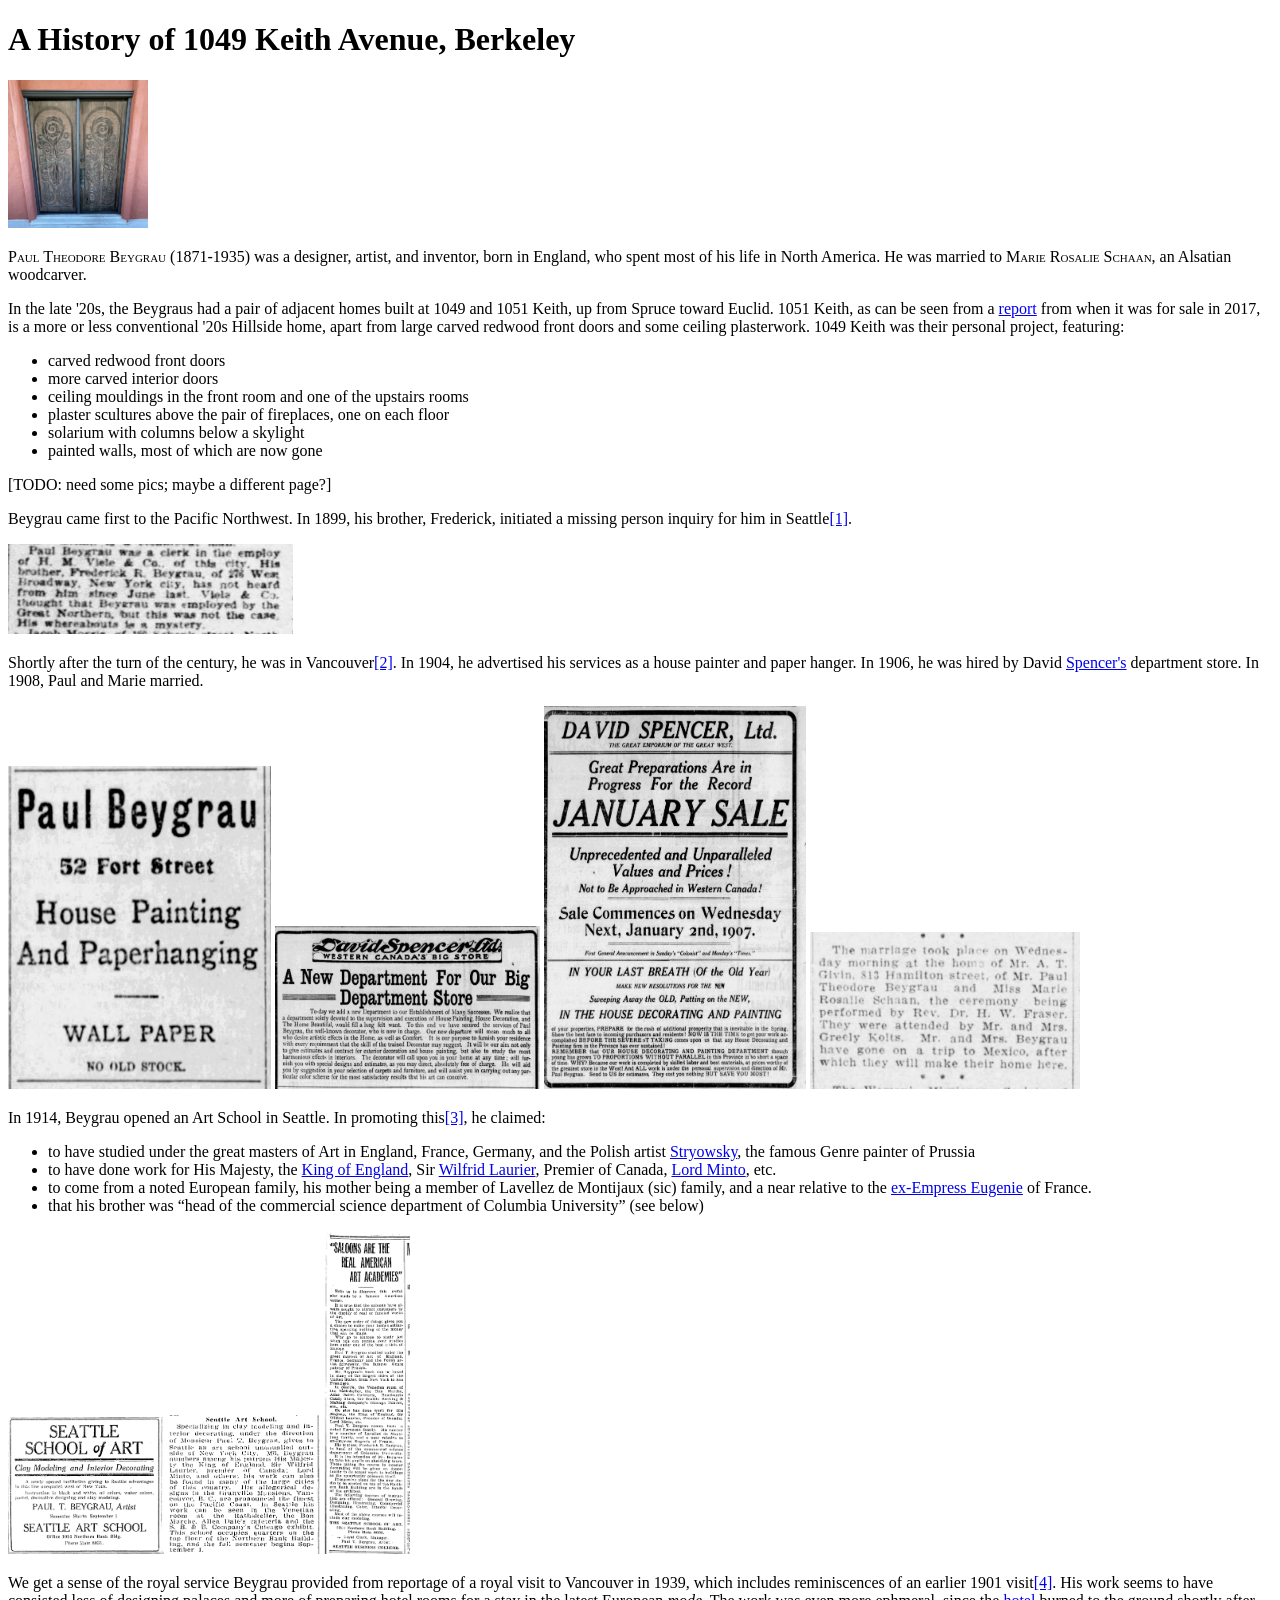
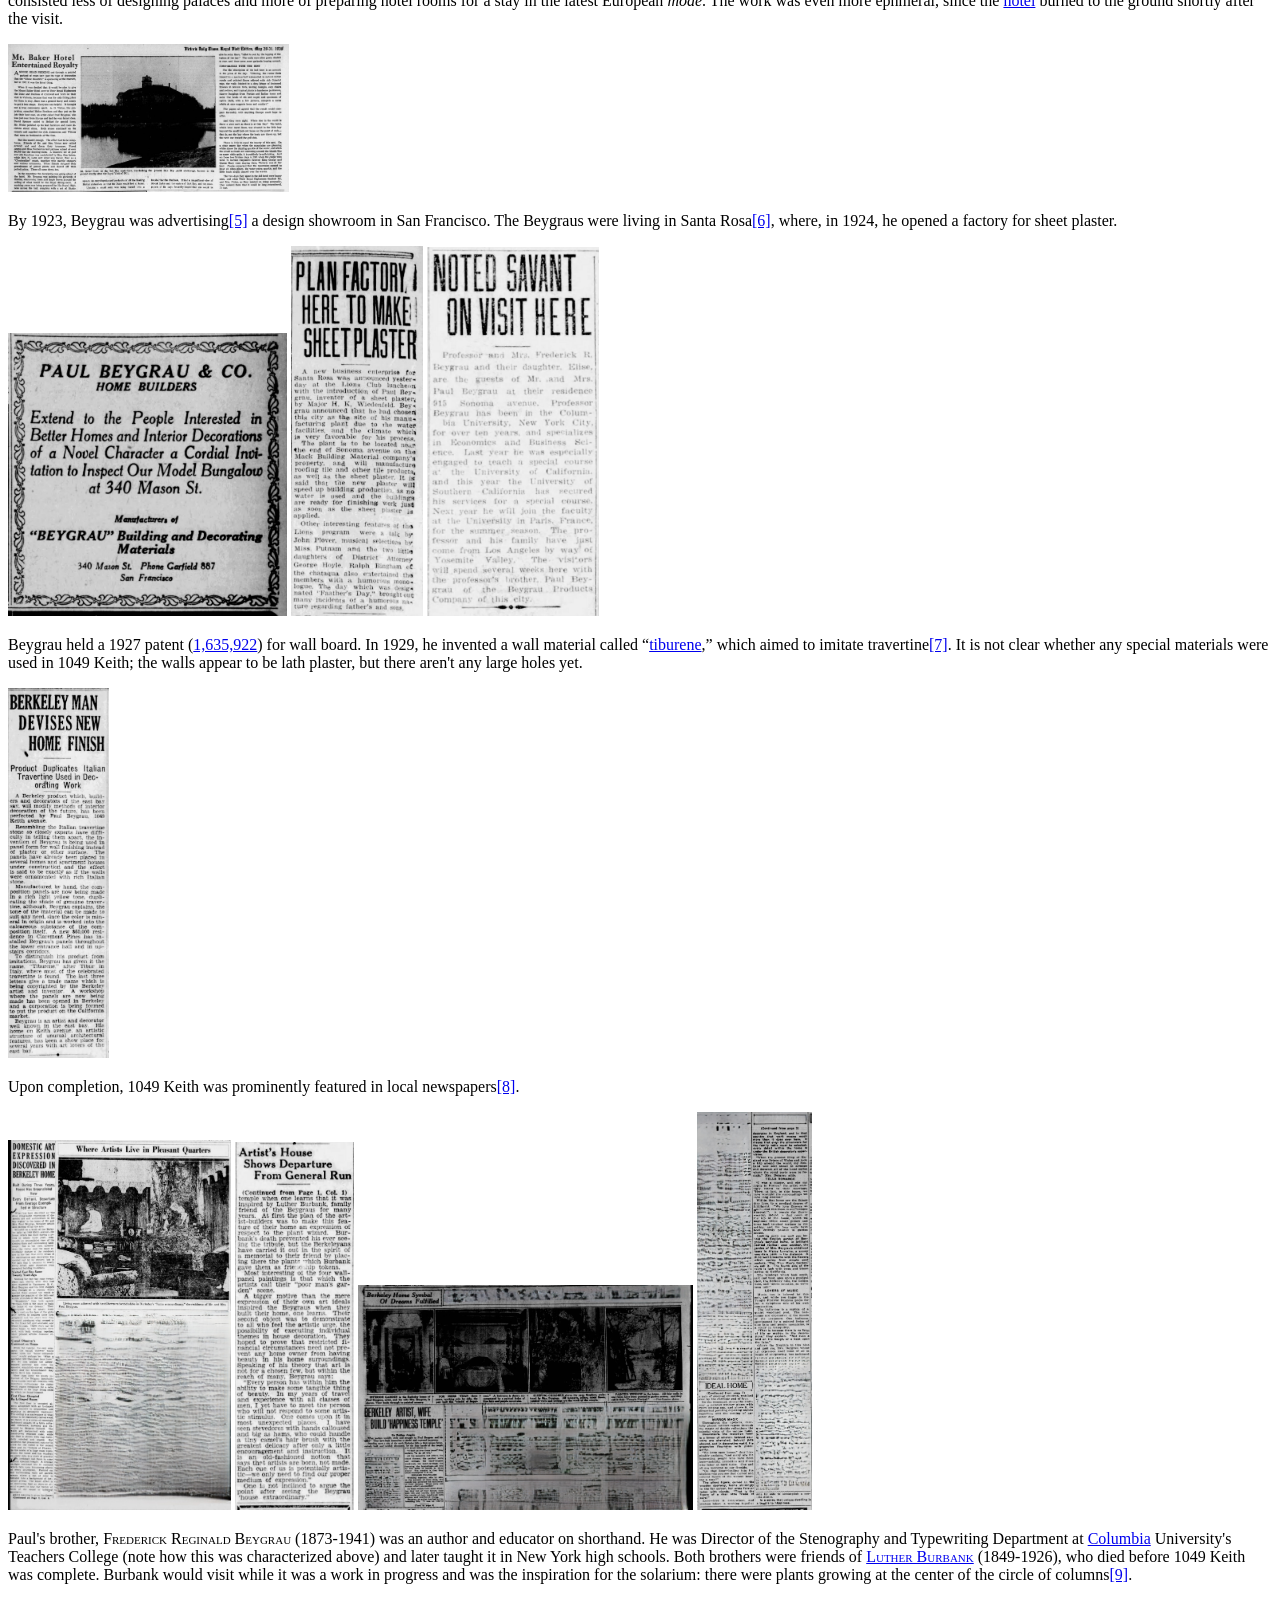
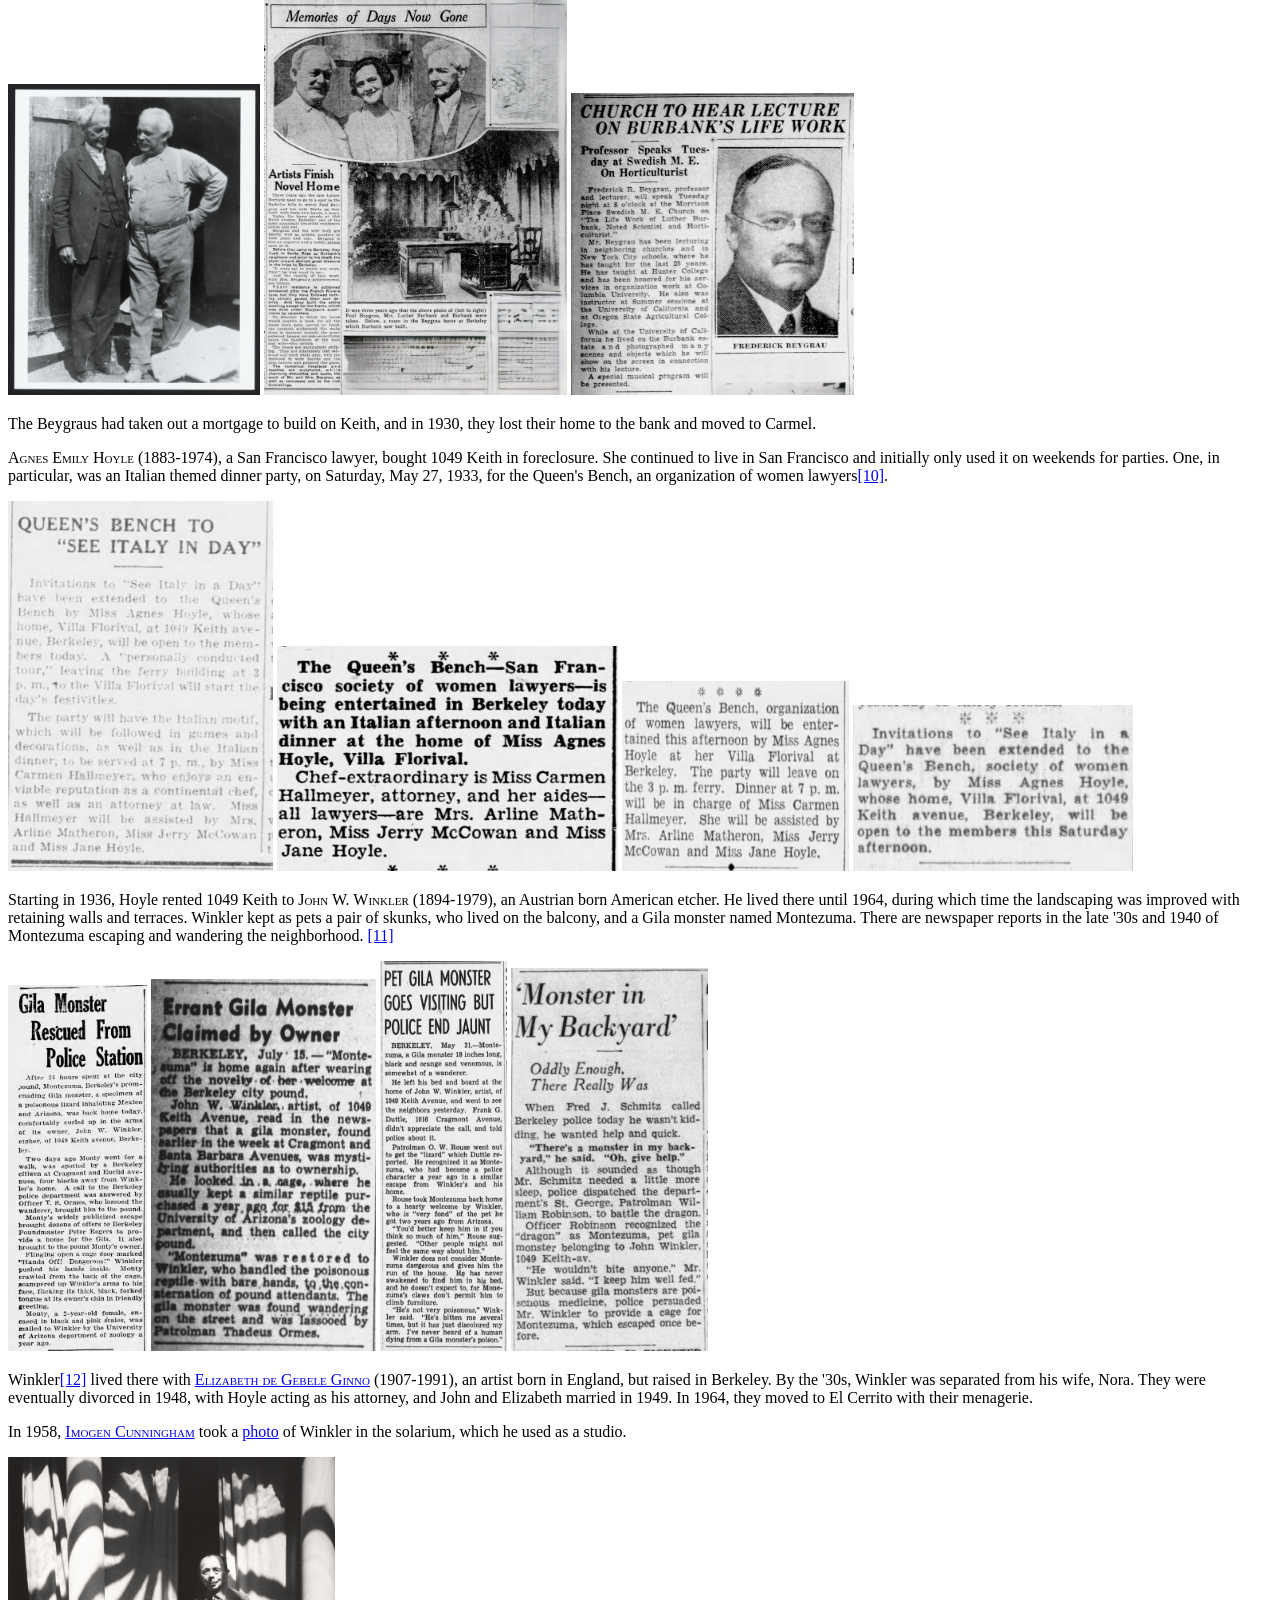
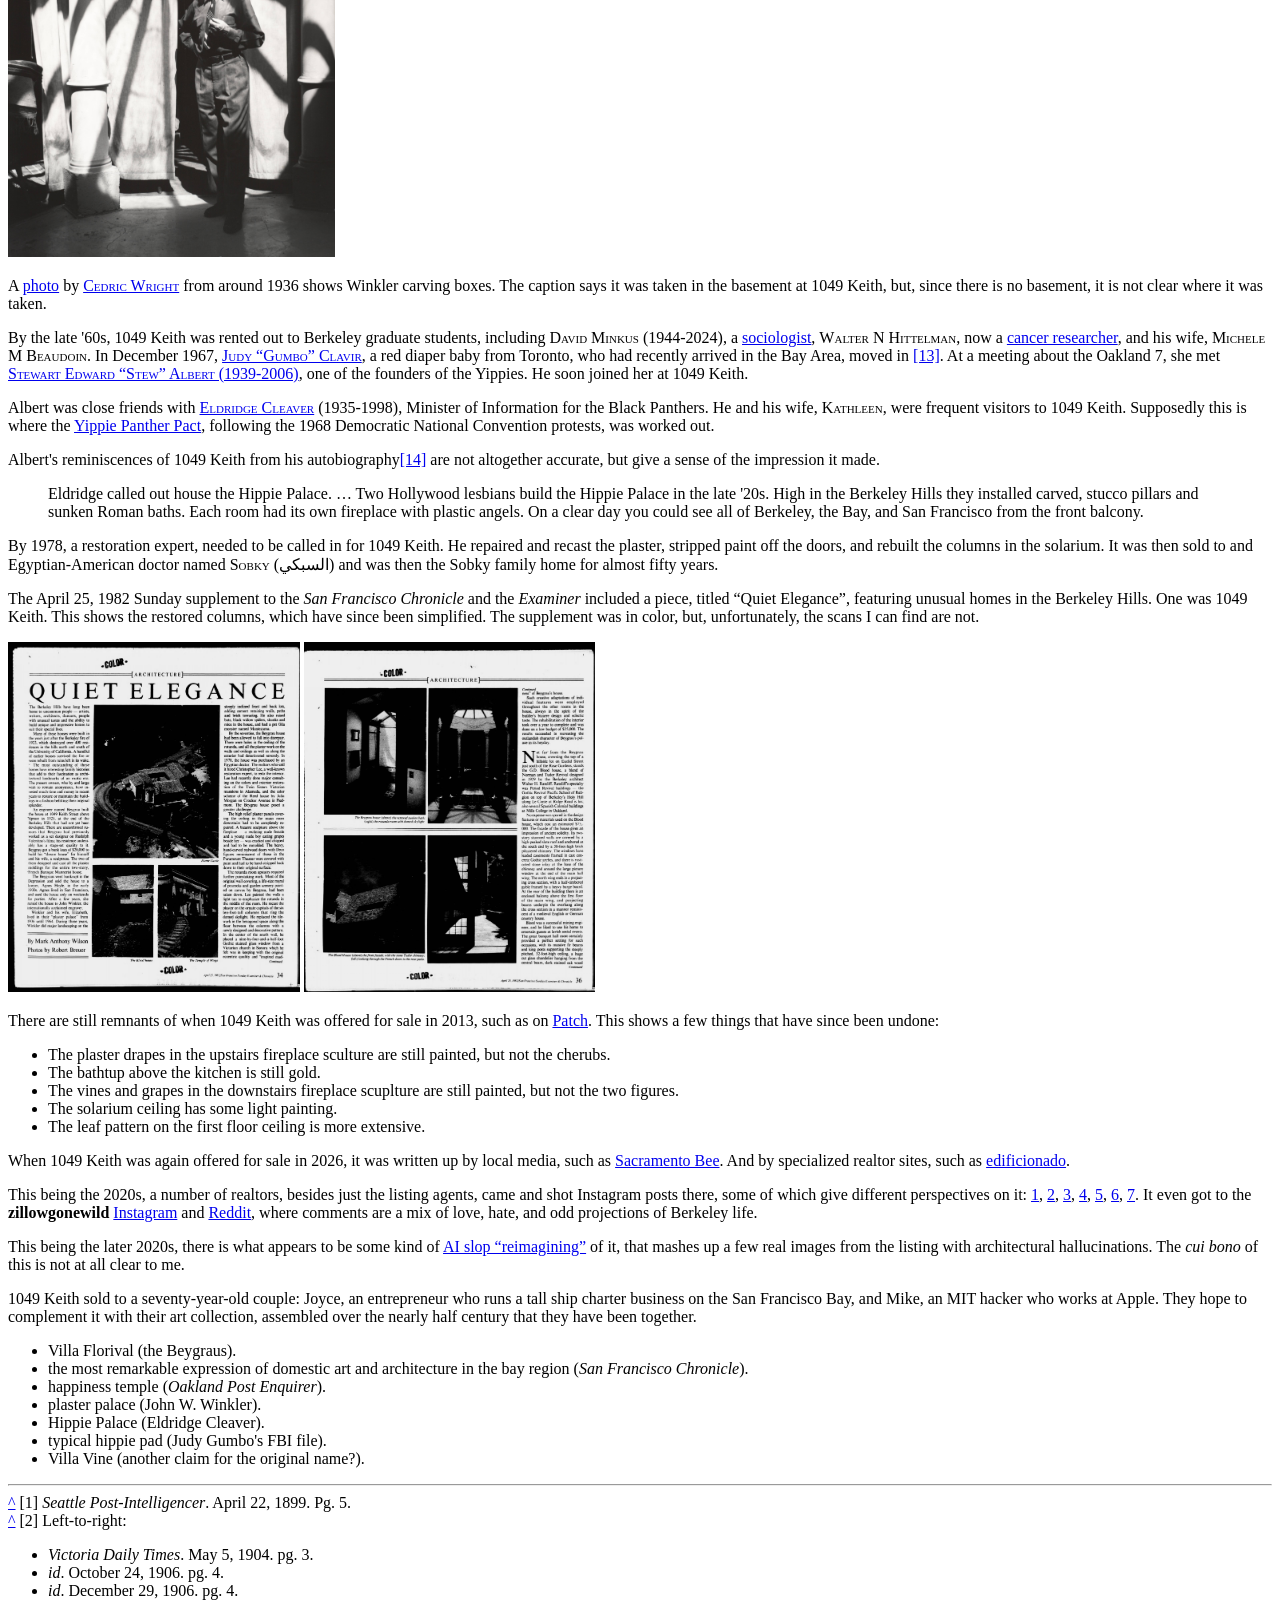
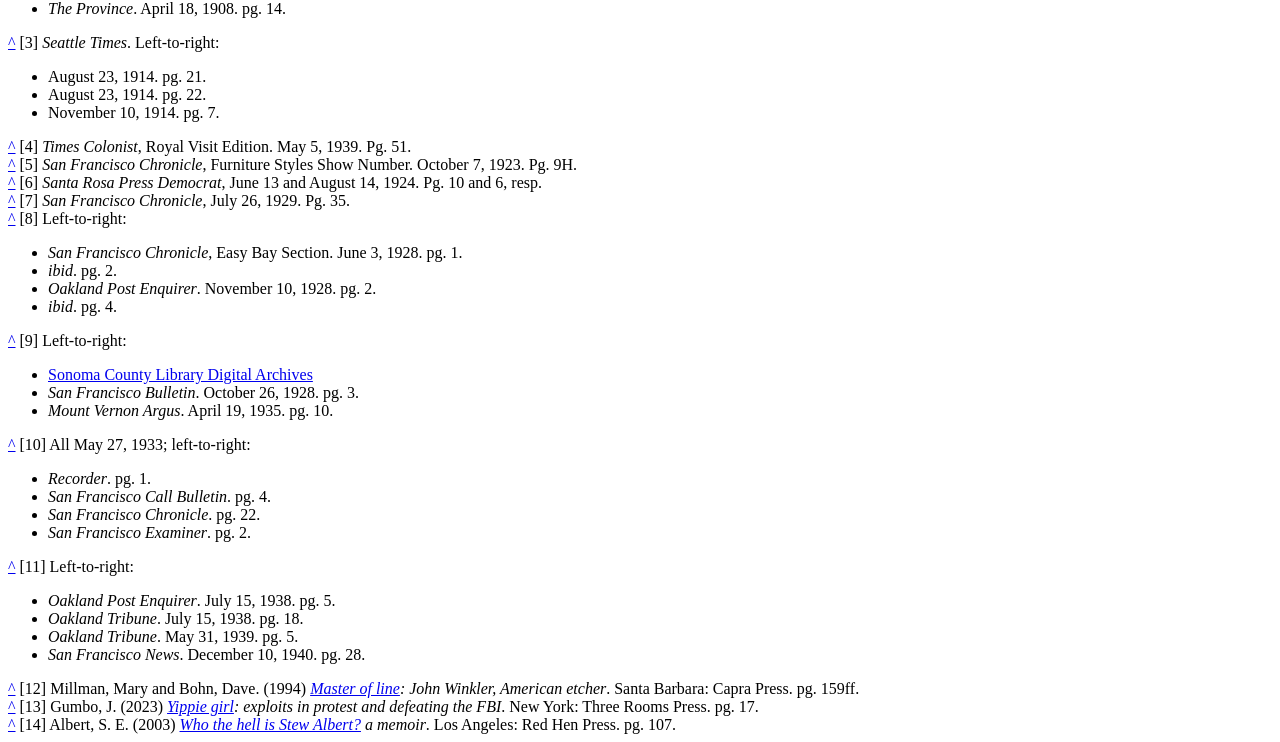
==== index.html @ e405cdcc "Really no need for separate stylesheet." ====
<?xml version="1.0" encoding="iso-8859-1"?>
<!DOCTYPE html PUBLIC "-//W3C//DTD XHTML 1.0 Strict//EN" "http://www.w3.org/TR/xhtml1/DTD/xhtml1-strict.dtd">
<html xmlns="http://www.w3.org/1999/xhtml">
<head>
  <meta http-equiv="content-type" content="text/html; charset=iso-8859-1" />
  <meta http-equiv="content-language" content="en-us" />
  <title>1049 Keith</title>
  <meta name="description" content="2023 fourth quarter posts" />
  <link rel="stylesheet" href="1049-keith.css" type="text/css" />
  <style>
.person {
    font-variant: small-caps
}
  </style>

  <script>
function numberFootnotes() {
  var n = 1;
  for (let fn of document.getElementsByClassName('fn')) {
    var fnn = fn.querySelector('.fnn');
    var nn = '[' + n + ']';
    fnn.innerText = nn;
    let fnb = document.getElementById(fn.id.replace('fn-', 'fnb-'));
    fnb.innerText = nn;
    n += 1;
  }
}

function openModal(src) {
  document.getElementById('modal-image').src = src;
  document.getElementById('model-popup').style.display = 'block';
}

function closeModal() {
  document.getElementById('model-popup').style.display = 'none';
}
  </script>
</head>
<body onload="numberFootnotes();">
<h1>A History of 1049 Keith Avenue, Berkeley</h1>

<img src="images/front-door-outside.jpg" alt="front door outside" onclick="openModal(this.src);" width="140" height="148"/>

<div id="model-popup" style="display:none; position:fixed; z-index:1; left:0; top:0; width:100%; height:100%; background-color:rgba(0,0,0,0.8); text-align:center;">
  <span onclick="closeModal()" style="position:absolute; top:20px; right:35px; color:white; font-size:40px; cursor:pointer;">&times;</span>
  <img id="modal-image" style="margin-top:5%; max-width:80%; max-height:80%;">
</div>

<p>
<span class="person">Paul Theodore Beygrau</span> (1871-1935) was a designer, artist, and inventor, born in England, who spent most of his life in North America.
He was married to <span class="person">Marie Rosalie Schaan</span>, an Alsatian woodcarver.
</p>

<p>
In the late &apos;20s, the Beygraus had a pair of adjacent homes built at 1049 and 1051 Keith, up from Spruce toward Euclid.
1051 Keith, as can be seen from a <a href="https://www.berkeleyside.org/2017/08/30/janis-joplan-slept-maybe-historic-berkeley-hills-home-sale">report</a> from when it was for sale in 2017, is a more or less conventional &apos;20s Hillside home, apart from large carved redwood front doors and some ceiling plasterwork.
1049 Keith was their personal project, featuring:
</p>

<ul>
  <li>carved redwood front doors</li>
  <li>more carved interior doors</li>
  <li>ceiling mouldings in the front room and one of the upstairs rooms</li>
  <li>plaster scultures above the pair of fireplaces, one on each floor</li>
  <li>solarium with columns below a skylight</li>
  <li>painted walls, most of which are now gone</li>
</ul>

<p>[TODO: need some pics; maybe a different page?]</p>

<p>
Beygrau came first to the Pacific Northwest. In 1899, his brother, Frederick, initiated a missing person inquiry for him in Seattle<a href="#fn-seattle-missing" id="fnb-seattle-missing">[*]</a>.
</p>
<div>
<img src="images/Seattle_Post_Intelligencer_1899_04_22_5.jpg" alt="" onclick="openModal(this.src);" width="285" height="90"/>
</div>

<p>
Shortly after the turn of the century, he was in Vancouver<a href="#fn-vancouver" id="fnb-vancouver">[*]</a>.
In 1904, he advertised his services as a house painter and paper hanger.
In 1906, he was hired by David <a href="https://en.wikipedia.org/wiki/Spencer%27s_(department_store)">Spencer&apos;s</a> department store.
In 1908, Paul and Marie married.
</p>

<div>
<img src="images/The_Victoria_Daily_Times_1904_05_26_3.jpg" alt="Paul Beygrau Wall Paper" onclick="openModal(this.src);" width="263" height="323"/>
<img src="images/The_Victoria_Daily_Times_1906_10_24_4.jpg" alt="New Department" onclick="openModal(this.src);" width="265" height="163"/>
<img src="images/The_Victoria_Daily_Times_1906_12_29_4.jpg" alt="January Sale" onclick="openModal(this.src);" width="262" height="383"/>
<img src="images/The_Province_1908_04_18_14.jpg" alt="Marriage" onclick="openModal(this.src);" width="270" height="157"/>
</div>

<p>
In 1914, Beygrau opened an Art School in Seattle. In promoting this<a href="#fn-seattle-art-school" id="fnb-seattle-art-school">[*]</a>, he claimed:
</p>
<ul>
  <li>to have studied under the great masters of Art in England, France, Germany, and the Polish artist <a href="https://en.wikipedia.org/wiki/Wilhelm_August_Stryowski">Stryowsky</a>, the famous Genre painter of Prussia</li>
  <li>to have done work for His Majesty, the <a href="https://en.wikipedia.org/wiki/George_VI">King of England</a>, Sir <a href="https://en.wikipedia.org/wiki/Wilfrid_Laurier">Wilfrid Laurier</a>, Premier of Canada, <a href="https://en.wikipedia.org/wiki/Victor_Elliot-Murray-Kynynmound,_5th_Earl_of_Minto">Lord Minto</a>, etc.</li>
  <li>to come from a noted European family, his mother being a member of Lavellez de Montijaux (sic) family, and a near relative to the <a href="https://en.wikipedia.org/wiki/Eug%C3%A9nie_de_Montijo">ex-Empress Eugenie</a> of France.</li>
  <li>that his brother was &ldquo;head of the commercial science department of Columbia University&rdquo; (see below)</li>
</ul>
<div>
<img src="images/Seattle_Daily_Times_1914-08-23_21.png" alt="Seattle Art School advertisement" onclick="openModal(this.src);" width="156" height="137"/>
<img src="images/Seattle_Daily_Times_1914-08-23_22.png" alt="Seattle Art School advertorial" onclick="openModal(this.src);" width="152" height="139"/>
<img src="images/Seattle_Daily_Times_1914-11-10_7.png" alt="Saloons are the Real American Art Academies" onclick="openModal(this.src);" width="86" height="323"/>
</div>

<p>
We get a sense of the royal service Beygrau provided from reportage of a royal visit to Vancouver in 1939, which includes reminiscences of an earlier 1901 visit<a href="#fn-royal-visit" id="fnb-royal-visit">[*]</a>.
His work seems to have consisted less of designing palaces and more of preparing hotel rooms for a stay in the latest European <i>mode</i>. The work was even more ephmeral, since the <a href="https://www.facebook.com/groups/679342199677978/posts/904756997136496/">hotel</a> burned to the ground shortly after the visit.
</p>

<div>
<img src="images/Times_Colonist_1939_05_29_51.jpg" alt="Baker Hotel Entertained Royalty" onclick="openModal(this.src);" width="281" height="148"/>
</div>

<p>
By 1923, Beygrau was advertising<a href="#fn-340-mason" id="fnb-340-mason">[*]</a> a design showroom in San Francisco.
The Beygraus were living in Santa Rosa<a href="#fn-santa-rosa" id="fnb-santa-rosa">[*]</a>, where, in 1924, he opened a factory for sheet plaster.
</p>
<div>
<img src="images/San_Francisco_Chronicle_1923_10_07_73.jpg" alt="Paul Beygrau Home Builders" onclick="openModal(this.src);" width="279" height="283"/>
<img src="images/The_Press_Democrat_1924_06_13_10.jpg" alt="Plan Factory to Make Sheet Plaster" onclick="openModal(this.src);" width="132" height="370"/>
<img src="images/The_Press_Democrat_1924_08_14_6.jpg" alt="Noted Savant on Visit Here" onclick="openModal(this.src);" width="172" height="369"/>
</div>

<p>
Beygrau held a 1927 patent (<a href="https://patents.google.com/patent/US1635922A/">1,635,922</a>) for wall board.
In 1929, he invented a wall material called &ldquo;<a href="https://archive.org/details/sim_interiors_1929-09-15_83/page/126/mode/2up">tiburene</a>,&rdquo; which aimed to imitate travertine<a href="#fn-tiburene" id="fnb-tiburene">[*]</a>.
It is not clear whether any special materials were used in 1049 Keith; the walls appear to be lath plaster, but there aren&apos;t any large holes yet.
</p>
<div>
<img src="images/San_Francisco_Chronicle_1929_07_26_35.jpg" alt="Berkeley Man Devises New Home Finish" onclick="openModal(this.src);" width="101" height="370"/>
</div>

<p>
Upon completion, 1049 Keith was prominently featured in local newspapers<a href="#fn-artists-house" id="fnb-artists-house">[*]</a>.
</p>
<div>
<img src="images/San_Francisco_Chronicle_1928_06_03_79.jpg" alt="Artist's House Shows Departure From General Run" onclick="openModal(this.src);" width="223" height="370"/>
<img src="images/San_Francisco_Chronicle_1928_06_03_80.jpg" alt="Where Artists Live in Pleasant Quarters" onclick="openModal(this.src);" width="119" height="368"/>
<img src="images/The_Oakland_Post_Enquirer_1928_11_10_2.jpg" alt="Berkeley Home Symbol of Dreams Fulfilled" onclick="openModal(this.src);" width="335" height="225"/>
<img src="images/The_Oakland_Post_Enquirer_1928_11_10_4.jpg" alt="Ideal Home" onclick="openModal(this.src);" width="115" height="398"/>
</div>

<p>
Paul&apos;s brother, <span class="person">Frederick Reginald Beygrau</span> (1873-1941) was an author and educator on shorthand. He was Director of the Stenography and Typewriting Department at <a href="https://findingaids.library.columbia.edu/archives/cul-6909782">Columbia</a> University's Teachers College (note how this was characterized above) and later taught it in New York high schools. Both brothers were friends of <a href="https://en.wikipedia.org/wiki/Luther_Burbank"><span class="person">Luther Burbank</span></a> (1849-1926), who died before 1049 Keith was complete. Burbank would visit while it was a work in progress and was the inspiration for the solarium: there were plants growing at the center of the circle of columns<a href="#fn-burbank" id="fnb-burbank">[*]</a>.
</p>
<div>
<img src="images/Burbank-Beygrau.jpg" alt="Luther Burbank and Paul Beygrau" onclick="openModal(this.src);" width="252" height="311"/>
<img src="images/San_Francisco_Bulletin_1928_10_26_3.jpg" alt="Artists Finish Novel Home" onclick="openModal(this.src);" width="303" height="395"/>
<img src="images/Mount_Vernon_Argus_1935_04_19_10.jpg" alt="Church to Hear Lecture on Burbank's Life Work" onclick="openModal(this.src);" width="283" height="302"/>
</div>

<p>
The Beygraus had taken out a mortgage to build on Keith, and in 1930, they lost their home to the bank and moved to Carmel.
</p>

<p>
<span class="person">Agnes Emily Hoyle</span> (1883-1974), a San Francisco lawyer, bought 1049 Keith in foreclosure. She continued to live in San Francisco and initially only used it on weekends for parties. One, in particular, was an Italian themed dinner party, on Saturday, May 27, 1933, for the Queen&apos;s Bench, an organization of women lawyers<a href="#fn-queens-bench" id="fnb-queens-bench">[*]</a>.
</p>
<div>
<img src="images/The_Recorder_1933_05_27_1.jpg" alt="Recorder" onclick="openModal(this.src);" width="265" height="370"/>
<img src="images/The_San_Francisco_Call_Bulletin_1933_05_27_4.jpg" alt="Call Bulletin" onclick="openModal(this.src);" width="341" height="225"/>
<img src="images/San_Francisco_Chronicle_1933_05_27_22.jpg" alt="Chronicle" onclick="openModal(this.src);" width="227" height="190"/>
<img src="images/The_San_Francisco_Examiner_1933_05_27_2.jpg" alt="Examiner" onclick="openModal(this.src);" width="280" height="166"/>
</div>

<p>
Starting in 1936, Hoyle rented 1049 Keith to <span class="person">John W. Winkler</span> (1894-1979), an Austrian born American etcher. He lived there until 1964, during which time the landscaping was improved with retaining walls and terraces. Winkler kept as pets a pair of skunks, who lived on the balcony, and a Gila monster named Montezuma. There are newspaper reports in the late &apos;30s and 1940 of Montezuma escaping and wandering the neighborhood. <a href="#fn-montezuma" id="fnb-montezuma">[*]</a>
</p>
<div>
<img src="images/The_Oakland_Post_Enquirer_1938_07_15_5.jpg" alt="Gila Monster Rescued From Police Station" onclick="openModal(this.src);" width="139" height="366"/>
<img src="images/Oakland_Tribune_1938_07_15_Page_18.jpg" alt="Errant Gila Monster Claimed by Owner" onclick="openModal(this.src);" width="225" height="372"/>
<img src="images/Oakland_Tribune_1939_05_31_Page_5.jpg" alt="Pet Gila Monster Goes Visiting but Police End Jaunt" onclick="openModal(this.src);" width="127" height="390"/>
<img src="images/The_San_Francisco_News_1940_12_10_28.jpg" alt="Monster in My Backyard" onclick="openModal(this.src);" width="197" height="383"/>
</div>

<p>
Winkler<a href="#fn-winkler-master-line" id="fnb-winkler-master-line">[*]</a> lived there with <a href="https://en.wikipedia.org/wiki/Elizabeth_Ginno"><span class="person">Elizabeth de Gebele Ginno</span></a> (1907-1991), an artist born in England, but raised in Berkeley. By the &apos;30s, Winkler was separated from his wife, Nora. They were eventually divorced in 1948, with Hoyle acting as his attorney, and John and Elizabeth married in 1949. In 1964, they moved to El Cerrito with their menagerie.
</p>

<p>
In 1958, <a href="https://en.wikipedia.org/wiki/Imogen_Cunningham"><span class="person">Imogen Cunningham</span></a> took a <a href="https://www.sfmoma.org/artwork/69.61.3/">photo</a> of Winkler in the solarium, which he used as a studio.
</p>
<div>
<img src="images/Cunningham.jpg" alt="John Winkler, Etcher" onclick="openModal(this.src);" width="327" height="400"/>
</div>

<p>
A <a href="https://archive.org/details/masteroflinejohn0000mill/page/178/mode/2up?q=%22cedric+wright%22">photo</a> by <a href="https://en.wikipedia.org/wiki/Cedric_Wright"><span class="person">Cedric Wright</span></a> from around 1936 shows Winkler carving boxes. The caption says it was taken in the basement at 1049 Keith, but, since there is no basement, it is not clear where it was taken.
</p>

<p>
By the late &apos;60s, 1049 Keith was rented out to Berkeley graduate students, including
<span class="person">David Minkus</span> (1944-2024), a <a href="https://issi.berkeley.edu/david-minkus">sociologist</a>,
<span class="person">Walter N Hittelman</span>, now a <a href="https://gsbs.uth.edu/directory/profile?id=a3d20e56-502f-4c94-b5e9-e62700e378ae">cancer researcher</a>,
and his wife, <span class="person">Michele M Beaudoin</span>.

In December 1967, <a href="https://en.wikipedia.org/wiki/Judy_Gumbo"><span class="person">Judy &ldquo;Gumbo&rdquo; Clavir</span></a>, a red diaper baby from Toronto, who had recently arrived in the Bay Area, moved in <a href="#fn-judy-gumbo-arrives" id="fnb-judy-gumbo-arrives">[*]</a>. At a meeting about the Oakland 7, she met
<a href="https://en.wikipedia.org/wiki/Stew_Albert"><span class="person">Stewart Edward &ldquo;Stew&rdquo; Albert (1939-2006)</a>, one of the founders of the Yippies.
He soon joined her at 1049 Keith.
</p>

<p>
Albert was close friends with <a href="https://en.wikipedia.org/wiki/Eldridge_Cleaver"><span class="person">Eldridge Cleaver</span></a> (1935-1998), Minister of Information for the Black Panthers. He and his wife, <span class="person">Kathleen</span>, were frequent visitors to 1049 Keith. Supposedly this is where the <a href="https://files.libcom.org/files/2024-06/Yipanther%20Pact.pdf">Yippie Panther Pact</a>, following the 1968 Democratic National Convention protests, was worked out.
</p>

<p>
Albert&apos;s reminiscences of 1049 Keith from his autobiography<a href="#fn-who-the-hell" id="fnb-who-the-hell">[*]</a> are not altogether accurate, but give a sense of the impression it made.
</p>

<blockquote>
Eldridge called out house the Hippie Palace. &hellip;
Two Hollywood lesbians build the Hippie Palace in the late &apos;20s. High in the Berkeley Hills they installed carved, stucco pillars and sunken Roman baths. Each room had its own fireplace with plastic angels. On a clear day you could see all of Berkeley, the Bay, and San Francisco from the front balcony.
</blockquote>

<p>
By 1978, a restoration expert, needed to be called in for 1049 Keith. He repaired and recast the plaster, stripped paint off the doors, and rebuilt the columns in the solarium. It was then sold to and Egyptian-American doctor named <span class="person">Sobky</span> (&#x0627;&#x0644;&#x0633;&#x0628;&#x0643;&#x064A;) and was then the Sobky family home for almost fifty years.
</p>

<p>
The April 25, 1982 Sunday supplement to the <i>San Francisco Chronicle</i> and the <i>Examiner</i> included a piece, titled &ldquo;Quiet Elegance&rdquo;, featuring unusual homes in the Berkeley Hills. One was 1049 Keith. This shows the restored columns, which have since been simplified. The supplement was in color, but, unfortunately, the scans I can find are not.
</p>
<div>
<img src="images/The_San_Francisco_Examiner_1982_04_25_478.jpg" alt="Quiet Elegance" onclick="openModal(this.src);" width="292" height="350"/>
<img src="images/The_San_Francisco_Examiner_1982_04_25_480.jpg" alt="Beygrau photos" onclick="openModal(this.src);" width="291" height="350"/>
</div>

<p>
There are still remnants of when 1049 Keith was offered for sale in 2013, such as on <a href="https://patch.com/california/berkeley/bp--art-and-architecture-villa-vine">Patch</a>. This shows a few things that have since been undone:
</p>
<ul>
  <li>The plaster drapes in the upstairs fireplace sculture are still painted, but not the cherubs.</li>
  <li>The bathtup above the kitchen is still gold.</li>
  <li>The vines and grapes in the downstairs fireplace scuplture are still painted, but not the two figures.</li>
  <li>The solarium ceiling has some light painting.</li>
  <li>The leaf pattern on the first floor ceiling is more extensive.</li>
</ul>

<p>
When 1049 Keith was again offered for sale in 2026, it was written up by local media, such as <a href="https://www.sacbee.com/news/business/real-estate-news/article315740478.html">Sacramento Bee</a>.
And by specialized realtor sites, such as <a href="https://edificionado.wordpress.com/2026/04/27/1049-keith-berkeley-2/">edificionado</a>.
</p>
<p>
This being the 2020s, a number of realtors, besides just the listing agents, came and shot Instagram posts there, some of which give different perspectives on it:
<a href="https://www.instagram.com/elbasanicolin/p/DXhaVYpEQer/">1</a>,
<a href="https://www.instagram.com/kangofrealty/p/DX7YemlhP8V/">2</a>,
<a href="https://www.instagram.com/mattpetullo/p/DXuLZk6DrIT/">3</a>,
<a href="https://www.instagram.com/michasrichetta.team/p/DXr6CDYlTtQ/">4</a>,
<a href="https://www.instagram.com/roland_osage/p/DXsaBM2AYT6/">5</a>,
<a href="https://www.instagram.com/saltandpinerealestate/p/DXntfiNsRMz/">6</a>,
<a href="https://www.instagram.com/sierrayourbayarearealtor/p/DXzMmn4pVzR/">7</a>.
It even got to the <b>zillowgonewild</b> <a href="https://www.instagram.com/zillowgonewild/p/DXsVE-7kVmS/">Instagram</a> and <a href="https://www.reddit.com/r/zillowgonewild/comments/1t26m3u/its_giving_cult/">Reddit</a>, where comments are a mix of love, hate, and odd projections of Berkeley life.
</p>
<p>
This being the later 2020s, there is what appears to be some kind of <a href="https://www.instagram.com/jasonliu07041/p/DXaPwZMgu-U/">AI slop &ldquo;reimagining&rdquo;</a> of it, that mashes up a few real images from the listing with architectural hallucinations. The <i>cui bono</i> of this is not at all clear to me.
</p>

<p>
1049 Keith sold to a seventy-year-old couple: Joyce, an entrepreneur who runs a tall ship charter business on the San Francisco Bay, and Mike, an MIT hacker who works at Apple. They hope to complement it with their art collection, assembled over the nearly half century that they have been together.

<ul>
  <li>Villa Florival (the Beygraus).</li>
  <li>the most remarkable expression of domestic art and architecture in the bay region (<i>San Francisco Chronicle</i>).</li>
  <li>happiness temple (<i>Oakland Post Enquirer</i>).</li>
  <li>plaster palace (John W. Winkler).</li>
  <li>Hippie Palace (Eldridge Cleaver).</li>
  <li>typical hippie pad (Judy Gumbo&apos;s FBI file).</li>
  <li>Villa Vine (another claim for the original name?).</li>
</ul>

<hr/>

<div class="fn" id="fn-seattle-missing">
<a href="#fnb-seattle-missing">^</a>
<span class="fnn">[*]</span> <i>Seattle Post-Intelligencer</i>. April 22, 1899. Pg. 5.
</div>

<div class="fn" id="fn-vancouver">
<a href="#fnb-vancouver">^</a>
<span class="fnn">[*]</span> Left-to-right:
<ul>
  <li><i>Victoria Daily Times</i>. May 5, 1904. pg. 3.</li>
  <li><i>id</i>. October 24, 1906. pg. 4.</li>
  <li><i>id</i>. December 29, 1906. pg. 4.</li>
  <li><i>The Province</i>. April 18, 1908. pg. 14.</li>
</ul>
</div>

<div class="fn" id="fn-seattle-art-school">
<a href="#fnb-seattle-art-school">^</a>
<span class="fnn">[*]</span> <i>Seattle Times</i>. Left-to-right:
<ul>
  <li>August 23, 1914. pg. 21.</li>
  <li>August 23, 1914. pg. 22.</li>
  <li>November 10, 1914. pg. 7.</li>
</ul>
</div>

<div class="fn" id="fn-royal-visit">
<a href="#fn-royal-visit">^</a>
<span class="fnn">[*]</span> <i>Times Colonist</i>, Royal Visit Edition. May 5, 1939. Pg. 51.
</div>

<div class="fn" id="fn-340-mason">
<a href="#fnb-340-mason">^</a>
<span class="fnn">[*]</span> <i>San Francisco Chronicle</i>, Furniture Styles Show Number. October 7, 1923. Pg. 9H.
</div>

<div class="fn" id="fn-santa-rosa">
<a href="#fnb-santa-rosa">^</a>
<span class="fnn">[*]</span> <i>Santa Rosa Press Democrat</i>, June 13 and August 14, 1924. Pg. 10 and 6, resp.
</div>

<div class="fn" id="fn-tiburene">
<a href="#fnb-tiburene">^</a>
<span class="fnn">[*]</span> <i>San Francisco Chronicle</i>, July 26, 1929. Pg. 35.
</div>

<div class="fn" id="fn-artists-house">
<a href="#fnb-artists-house">^</a>
<span class="fnn">[*]</span> Left-to-right:
<ul>
  <li><i>San Francisco Chronicle</i>, Easy Bay Section. June 3, 1928. pg. 1.</li>
  <li><i>ibid</i>. pg. 2.</li>
  <li><i>Oakland Post Enquirer</i>. November 10, 1928. pg. 2.</li>
  <li><i>ibid</i>. pg. 4.</li>
</ul>
</div>

<div class="fn" id="fn-burbank">
<a href="#fnb-burbank">^</a>
<span class="fnn">[*]</span> Left-to-right:
<ul>
  <li><a href="https://digital.sonomalibrary.org/documents/detail/71430">Sonoma County Library Digital Archives</a></li>
  <li><i>San Francisco Bulletin</i>. October 26, 1928. pg. 3.</li>
  <li><i>Mount Vernon Argus</i>. April 19, 1935. pg. 10.</li>
</ul>
</div>

<div class="fn" id="fn-queens-bench">
<a href="#fnb-queens-bench">^</a>
<span class="fnn">[*]</span> All May 27, 1933; left-to-right:
<ul>
  <li><i>Recorder</i>. pg. 1.</li>
  <li><i>San Francisco Call Bulletin</i>. pg. 4.</li>
  <li><i>San Francisco Chronicle</i>. pg. 22.</li>
  <li><i>San Francisco Examiner</i>. pg. 2.</li>
</ul>
</div>

<div class="fn" id="fn-montezuma">
<a href="#fnb-montezuma">^</a>
<span class="fnn">[*]</span> Left-to-right:
<ul>
  <li><i>Oakland Post Enquirer</i>. July 15, 1938. pg. 5.</li>
  <li><i>Oakland Tribune</i>. July 15, 1938. pg. 18.</li>
  <li><i>Oakland Tribune</i>. May 31, 1939. pg. 5.</li>
  <li><i>San Francisco News</i>. December 10, 1940. pg. 28.</li>
</ul>
</div>

<div class="fn" id="fn-winkler-master-line">
<a href="#fnb-winkler-master-line">^</a>
<span class="fnn">[*]</span>
Millman, Mary and Bohn, Dave. (1994) <i><a href="https://www.librarything.com/work/19726737/t/Master-of-Line-John-W-Winkler-American-Etcher">Master of line</a>: John Winkler, American etcher</i>. Santa Barbara: Capra Press. pg. 159ff.
</div>

<div class="fn" id="fn-judy-gumbo-arrives">
<a href="#fnb-judy-gumbo-arrives">^</a>
<span class="fnn">[*]</span>
Gumbo, J. (2023) <i><a href="https://www.librarything.com/work/27491806/t/Yippie-Girl-Exploits-in-Protest-and-Defeating-the-FBI">Yippie girl</a>: exploits in protest and defeating the FBI</i>. New York: Three Rooms Press. pg. 17.
</div>

<div class="fn" id="fn-who-the-hell">
<a href="#fnb-who-the-hell">^</a>
<span class="fnn">[*]</span>
Albert, S. E. (2003) <i><a href="https://www.librarything.com/work/1156101/t/Who-the-Hell-is-Stew-Albert">Who the hell is Stew Albert?</a> a memoir</i>. Los Angeles: Red Hen Press. pg. 107.
</div>

</body>
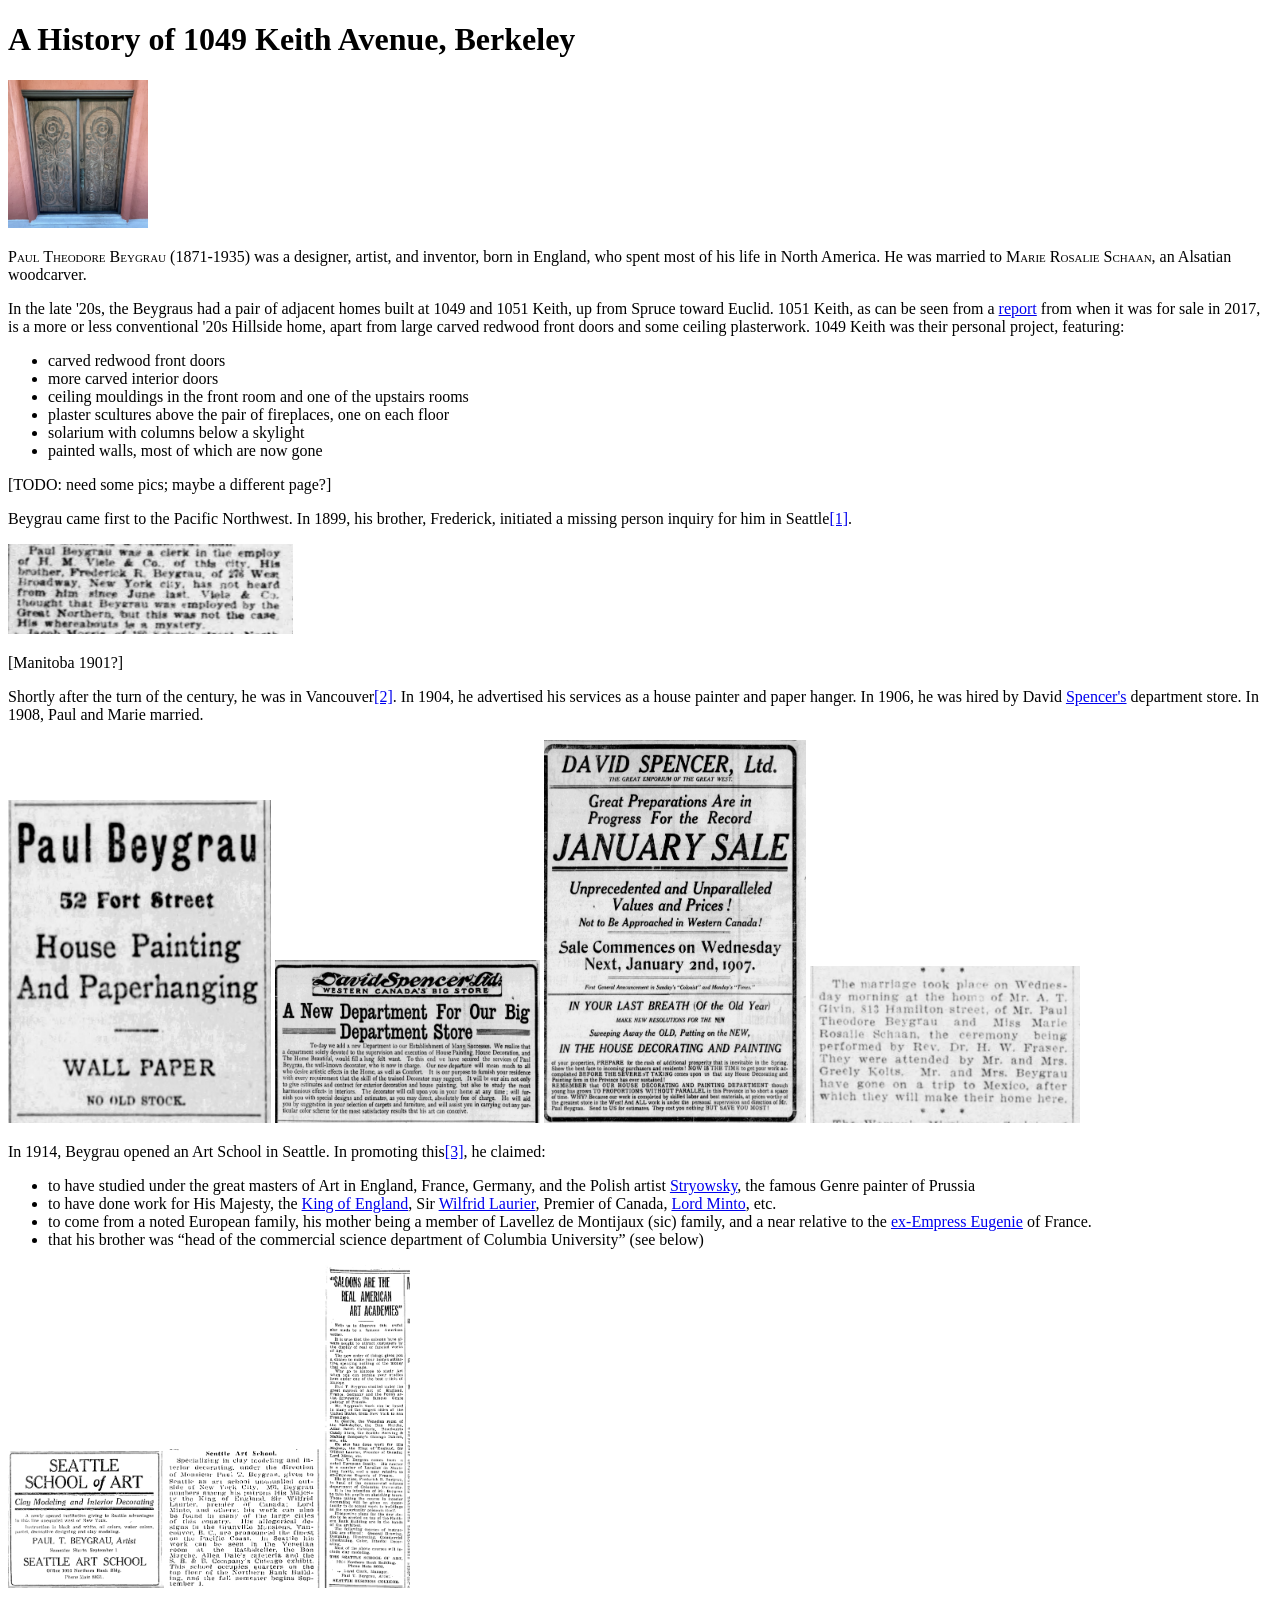
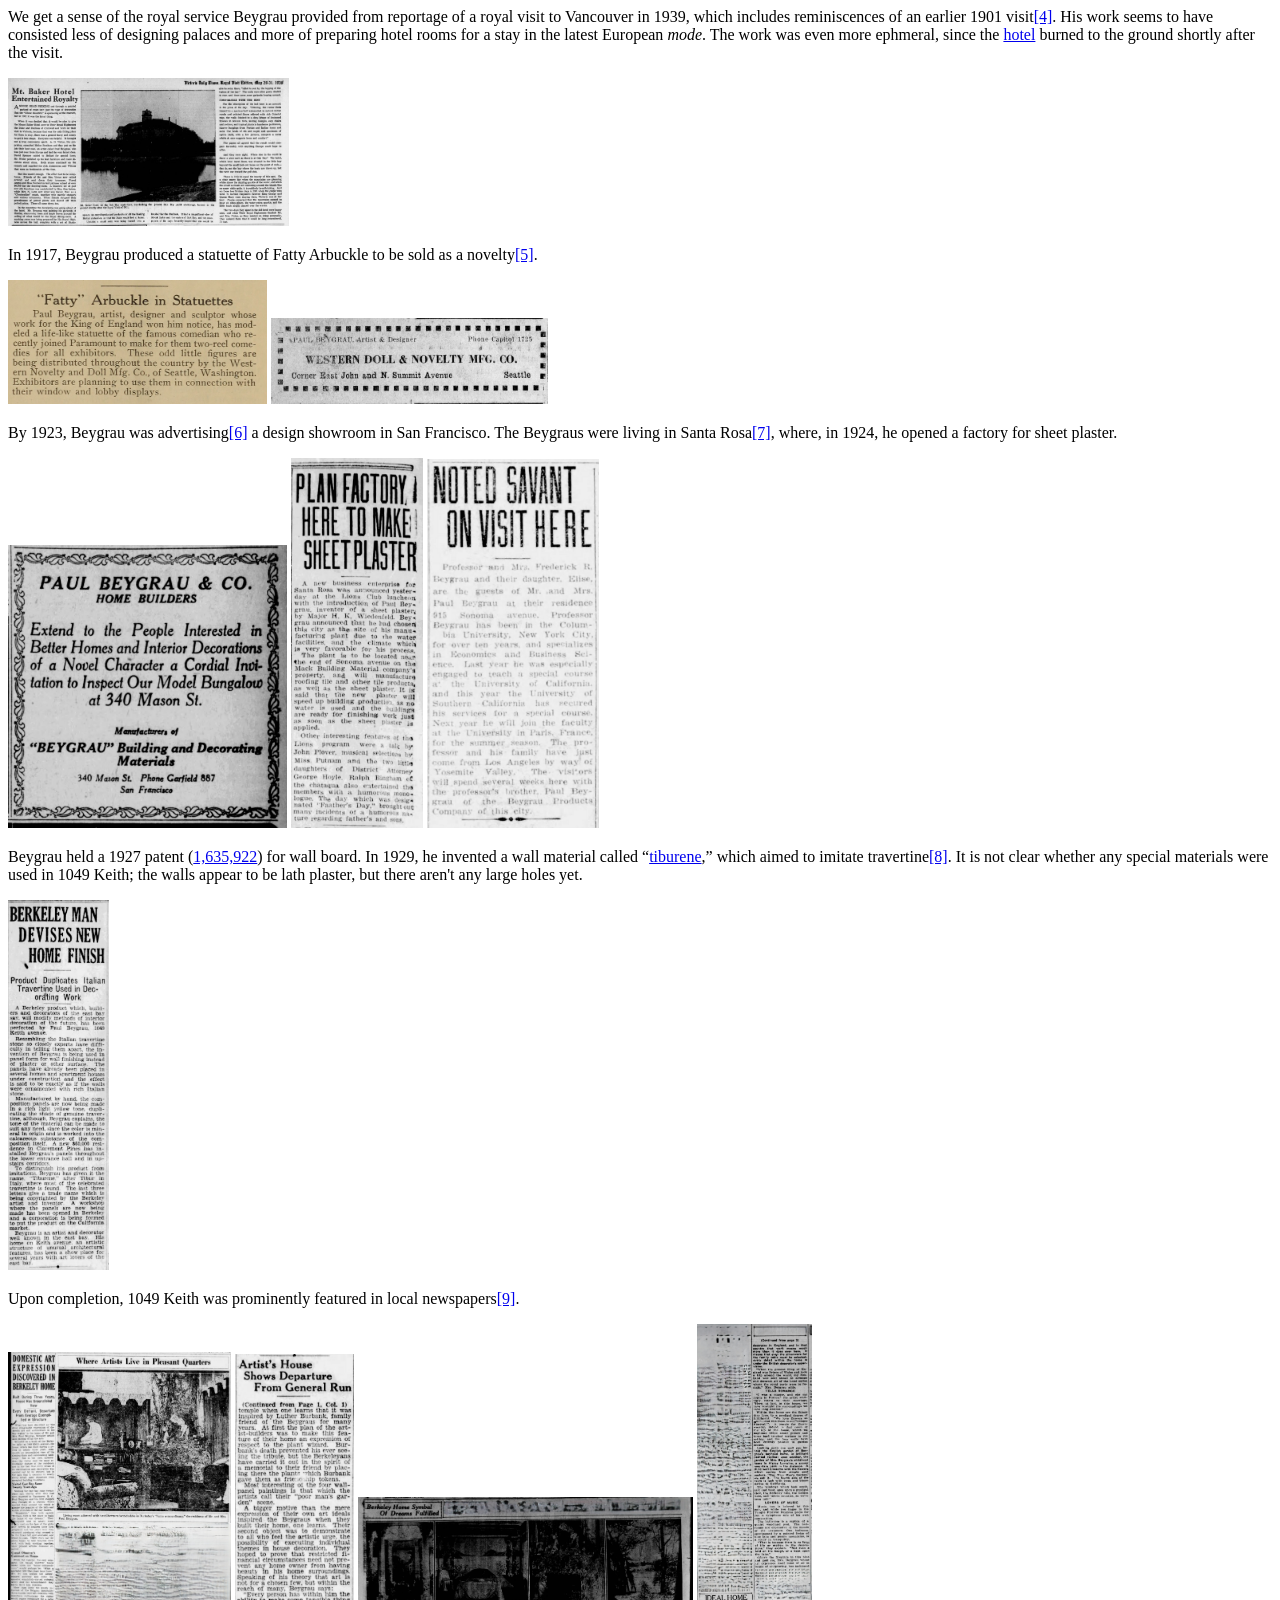
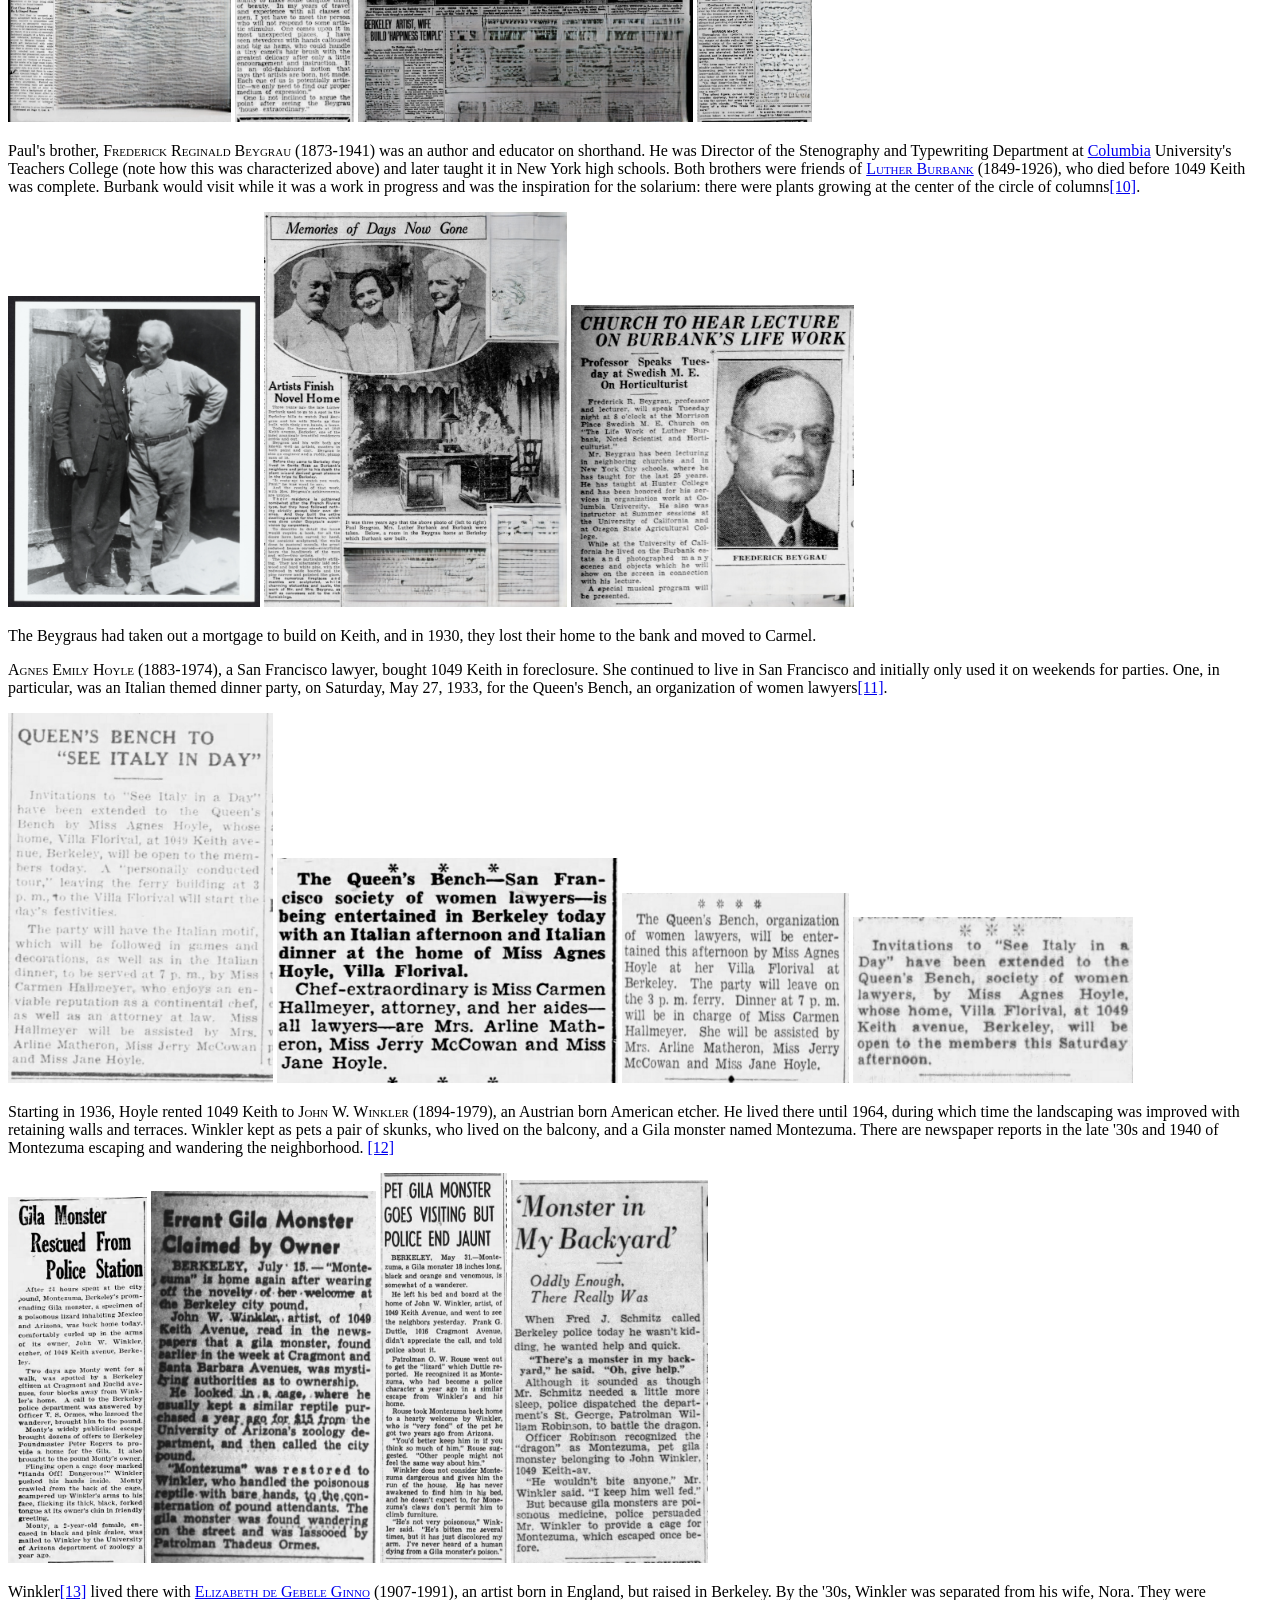
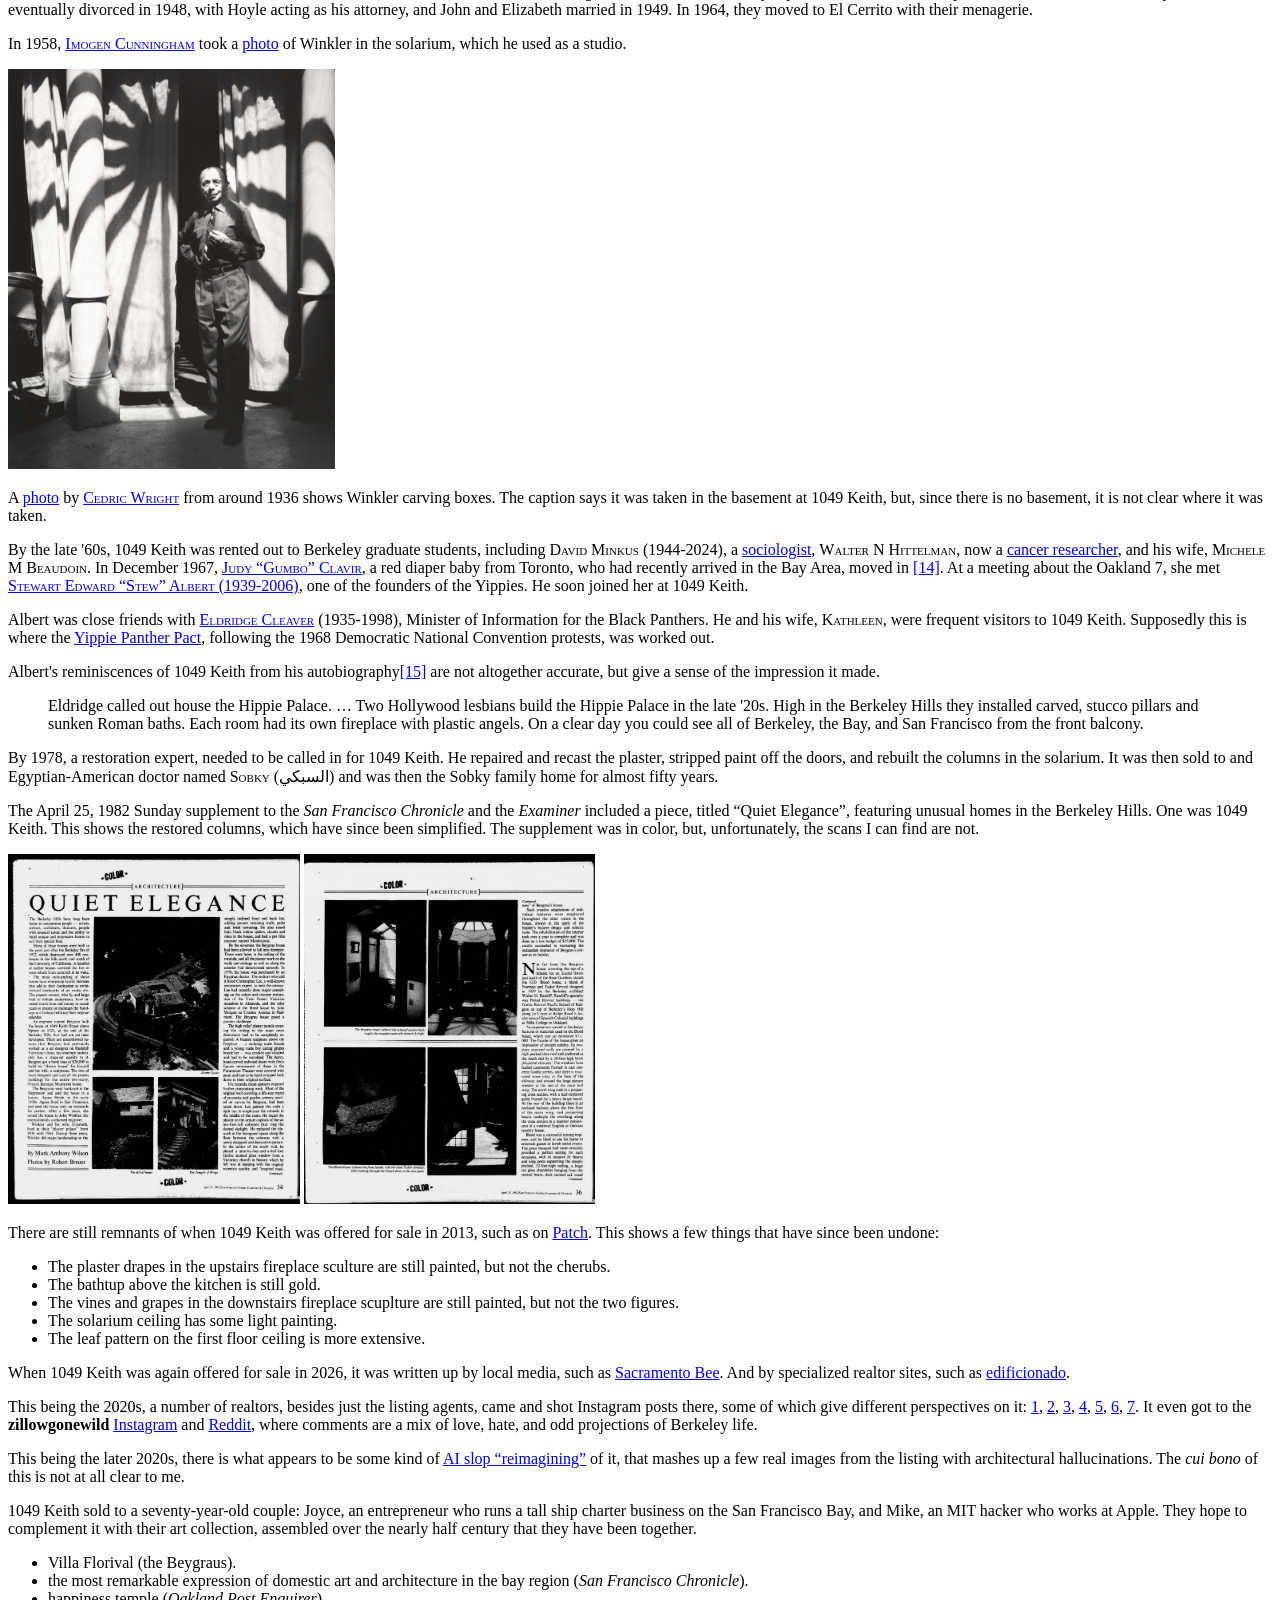
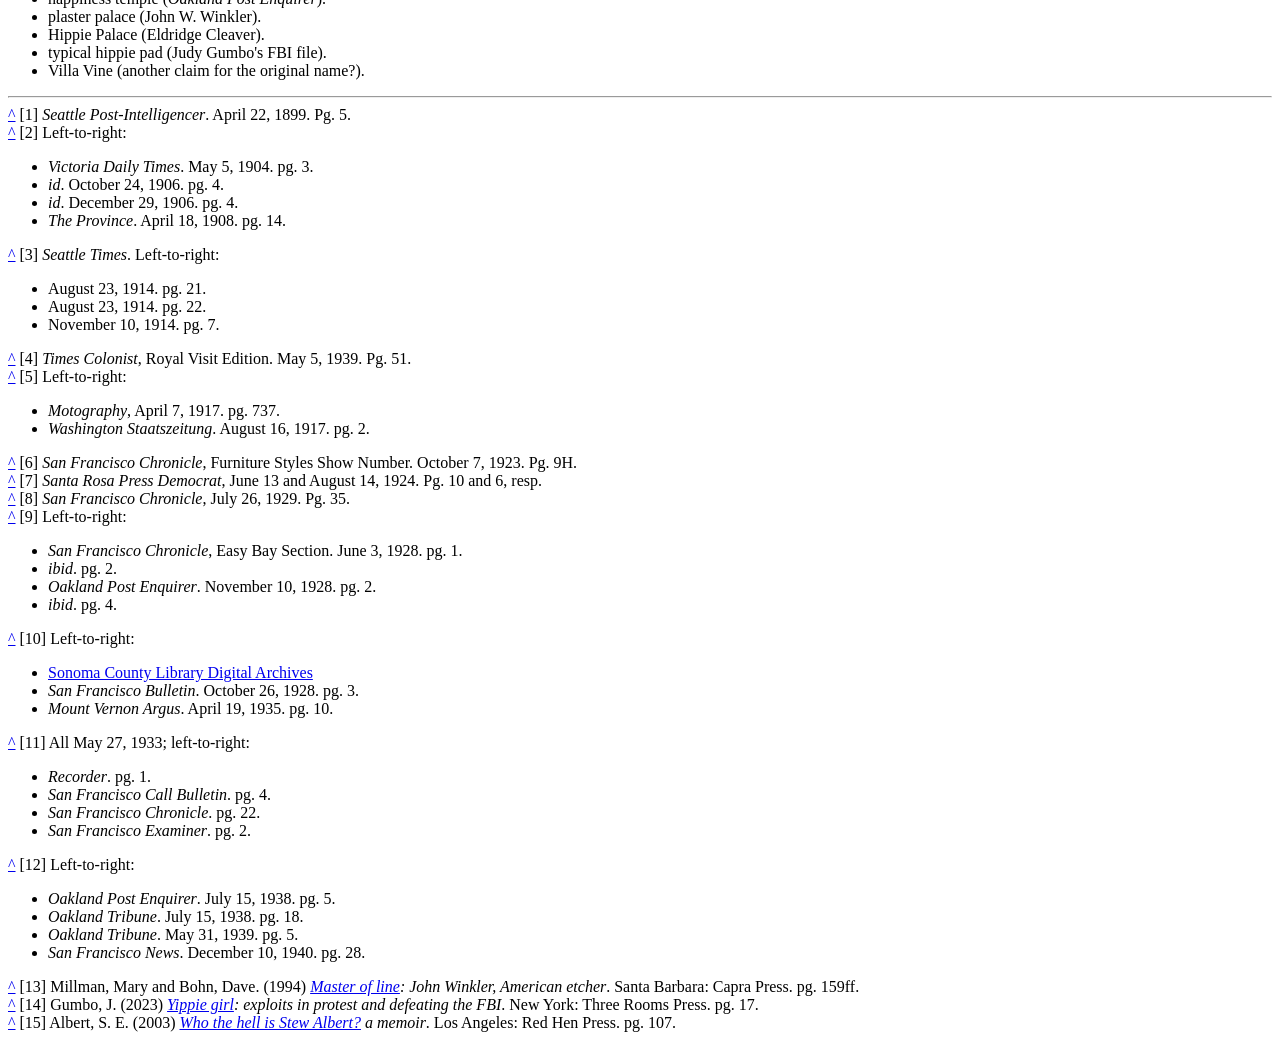
==== commit 21c581aa: "Fatty Arbuckle." ====
--- a/index.html
+++ b/index.html
@@ -76,6 +76,10 @@
 </div>
 
 <p>
+[Manitoba 1901?]
+</p>
+
+<p>
 Shortly after the turn of the century, he was in Vancouver<a href="#fn-vancouver" id="fnb-vancouver">[*]</a>.
 In 1904, he advertised his services as a house painter and paper hanger.
 In 1906, he was hired by David <a href="https://en.wikipedia.org/wiki/Spencer%27s_(department_store)">Spencer&apos;s</a> department store.
@@ -108,9 +112,16 @@
 We get a sense of the royal service Beygrau provided from reportage of a royal visit to Vancouver in 1939, which includes reminiscences of an earlier 1901 visit<a href="#fn-royal-visit" id="fnb-royal-visit">[*]</a>.
 His work seems to have consisted less of designing palaces and more of preparing hotel rooms for a stay in the latest European <i>mode</i>. The work was even more ephmeral, since the <a href="https://www.facebook.com/groups/679342199677978/posts/904756997136496/">hotel</a> burned to the ground shortly after the visit.
 </p>
-
 <div>
 <img src="images/Times_Colonist_1939_05_29_51.jpg" alt="Baker Hotel Entertained Royalty" onclick="openModal(this.src);" width="281" height="148"/>
+</div>
+
+<p>
+In 1917, Beygrau produced a statuette of Fatty Arbuckle to be sold as a novelty<a href="#fn-fatty-arbuckle" id="fnb-fatty-arbuckle">[*]</a>.
+</p>
+<div>
+<img src="images/Motography_1917_04_07.jpg" alt="Fatty Arbuckle in Statuette" onclick="openModal(this.src);" width="259" height="124"/>
+<img src="images/Washington_Staatszeitung_1917_08_16_2.jpg" alt="" onclick="openModal(this.src);" width="277" height="86"/>
 </div>
 
 <p>
@@ -302,6 +313,15 @@
 <span class="fnn">[*]</span> <i>Times Colonist</i>, Royal Visit Edition. May 5, 1939. Pg. 51.
 </div>
 
+<div class="fn" id="fn-fatty-arbuckle">
+<a href="#fnb-fatty-arbuckle">^</a>
+<span class="fnn">[*]</span> Left-to-right:
+<ul>
+  <li><i>Motography</i>, April 7, 1917. pg. 737.</li>
+  <li><i>Washington Staatszeitung</i>. August 16, 1917. pg. 2.</li>
+</ul>
+</div>
+
 <div class="fn" id="fn-340-mason">
 <a href="#fnb-340-mason">^</a>
 <span class="fnn">[*]</span> <i>San Francisco Chronicle</i>, Furniture Styles Show Number. October 7, 1923. Pg. 9H.
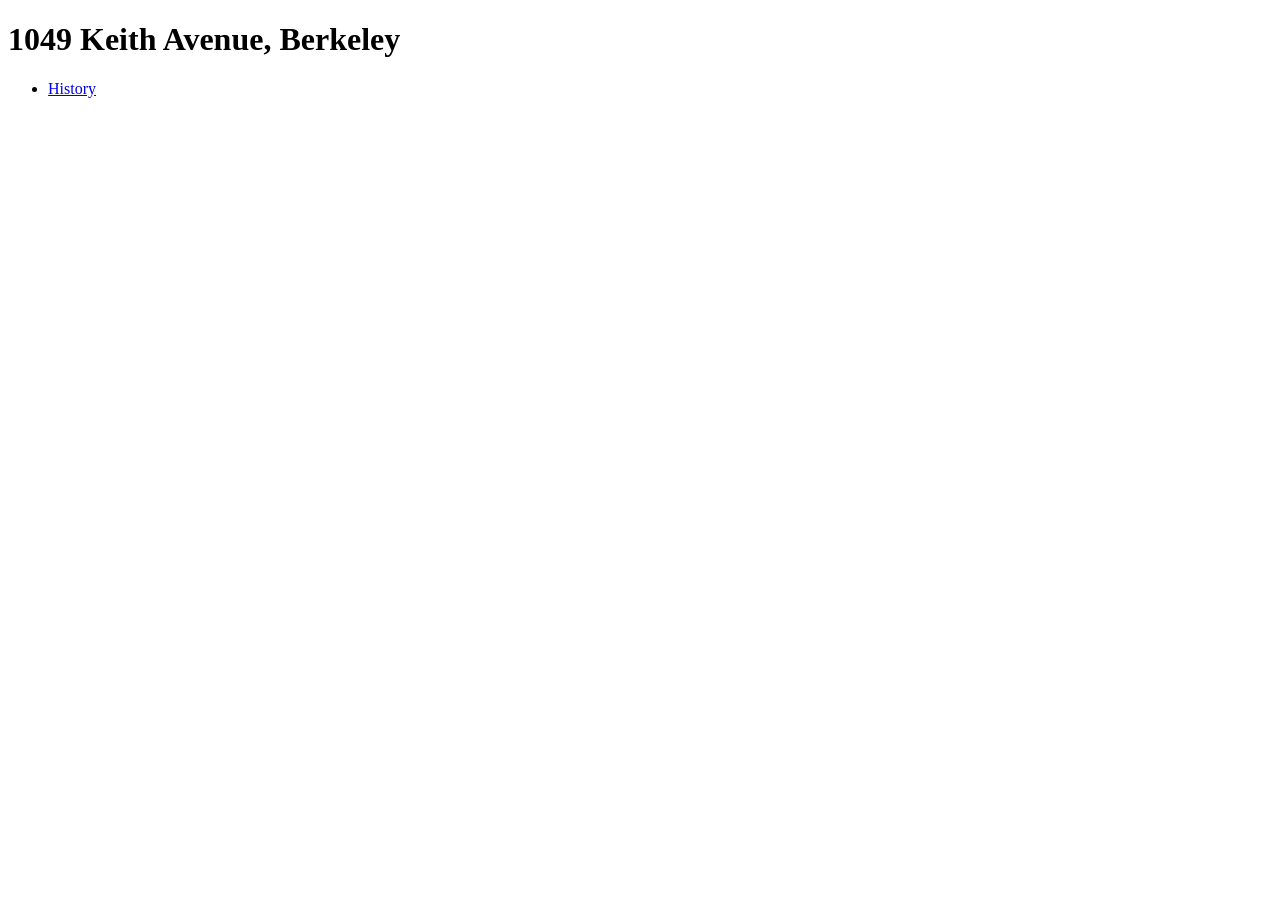
==== commit 88346c86: "Separate landing page." ====
--- a/index.html
+++ b/index.html
@@ -5,397 +5,11 @@
   <meta http-equiv="content-type" content="text/html; charset=iso-8859-1" />
   <meta http-equiv="content-language" content="en-us" />
   <title>1049 Keith</title>
-  <meta name="description" content="2023 fourth quarter posts" />
-  <link rel="stylesheet" href="1049-keith.css" type="text/css" />
-  <style>
-.person {
-    font-variant: small-caps
-}
-  </style>
-
-  <script>
-function numberFootnotes() {
-  var n = 1;
-  for (let fn of document.getElementsByClassName('fn')) {
-    var fnn = fn.querySelector('.fnn');
-    var nn = '[' + n + ']';
-    fnn.innerText = nn;
-    let fnb = document.getElementById(fn.id.replace('fn-', 'fnb-'));
-    fnb.innerText = nn;
-    n += 1;
-  }
-}
-
-function openModal(src) {
-  document.getElementById('modal-image').src = src;
-  document.getElementById('model-popup').style.display = 'block';
-}
-
-function closeModal() {
-  document.getElementById('model-popup').style.display = 'none';
-}
-  </script>
+  <meta name="description" content="1049 keith notes" />
 </head>
-<body onload="numberFootnotes();">
-<h1>A History of 1049 Keith Avenue, Berkeley</h1>
-
-<img src="images/front-door-outside.jpg" alt="front door outside" onclick="openModal(this.src);" width="140" height="148"/>
-
-<div id="model-popup" style="display:none; position:fixed; z-index:1; left:0; top:0; width:100%; height:100%; background-color:rgba(0,0,0,0.8); text-align:center;">
-  <span onclick="closeModal()" style="position:absolute; top:20px; right:35px; color:white; font-size:40px; cursor:pointer;">&times;</span>
-  <img id="modal-image" style="margin-top:5%; max-width:80%; max-height:80%;">
-</div>
-
-<p>
-<span class="person">Paul Theodore Beygrau</span> (1871-1935) was a designer, artist, and inventor, born in England, who spent most of his life in North America.
-He was married to <span class="person">Marie Rosalie Schaan</span>, an Alsatian woodcarver.
-</p>
-
-<p>
-In the late &apos;20s, the Beygraus had a pair of adjacent homes built at 1049 and 1051 Keith, up from Spruce toward Euclid.
-1051 Keith, as can be seen from a <a href="https://www.berkeleyside.org/2017/08/30/janis-joplan-slept-maybe-historic-berkeley-hills-home-sale">report</a> from when it was for sale in 2017, is a more or less conventional &apos;20s Hillside home, apart from large carved redwood front doors and some ceiling plasterwork.
-1049 Keith was their personal project, featuring:
-</p>
-
+<body>
+<h1>1049 Keith Avenue, Berkeley</h1>
 <ul>
-  <li>carved redwood front doors</li>
-  <li>more carved interior doors</li>
-  <li>ceiling mouldings in the front room and one of the upstairs rooms</li>
-  <li>plaster scultures above the pair of fireplaces, one on each floor</li>
-  <li>solarium with columns below a skylight</li>
-  <li>painted walls, most of which are now gone</li>
+  <li><a href="history.html">History</a></li>
 </ul>
-
-<p>[TODO: need some pics; maybe a different page?]</p>
-
-<p>
-Beygrau came first to the Pacific Northwest. In 1899, his brother, Frederick, initiated a missing person inquiry for him in Seattle<a href="#fn-seattle-missing" id="fnb-seattle-missing">[*]</a>.
-</p>
-<div>
-<img src="images/Seattle_Post_Intelligencer_1899_04_22_5.jpg" alt="" onclick="openModal(this.src);" width="285" height="90"/>
-</div>
-
-<p>
-[Manitoba 1901?]
-</p>
-
-<p>
-Shortly after the turn of the century, he was in Vancouver<a href="#fn-vancouver" id="fnb-vancouver">[*]</a>.
-In 1904, he advertised his services as a house painter and paper hanger.
-In 1906, he was hired by David <a href="https://en.wikipedia.org/wiki/Spencer%27s_(department_store)">Spencer&apos;s</a> department store.
-In 1908, Paul and Marie married.
-</p>
-
-<div>
-<img src="images/The_Victoria_Daily_Times_1904_05_26_3.jpg" alt="Paul Beygrau Wall Paper" onclick="openModal(this.src);" width="263" height="323"/>
-<img src="images/The_Victoria_Daily_Times_1906_10_24_4.jpg" alt="New Department" onclick="openModal(this.src);" width="265" height="163"/>
-<img src="images/The_Victoria_Daily_Times_1906_12_29_4.jpg" alt="January Sale" onclick="openModal(this.src);" width="262" height="383"/>
-<img src="images/The_Province_1908_04_18_14.jpg" alt="Marriage" onclick="openModal(this.src);" width="270" height="157"/>
-</div>
-
-<p>
-In 1914, Beygrau opened an Art School in Seattle. In promoting this<a href="#fn-seattle-art-school" id="fnb-seattle-art-school">[*]</a>, he claimed:
-</p>
-<ul>
-  <li>to have studied under the great masters of Art in England, France, Germany, and the Polish artist <a href="https://en.wikipedia.org/wiki/Wilhelm_August_Stryowski">Stryowsky</a>, the famous Genre painter of Prussia</li>
-  <li>to have done work for His Majesty, the <a href="https://en.wikipedia.org/wiki/George_VI">King of England</a>, Sir <a href="https://en.wikipedia.org/wiki/Wilfrid_Laurier">Wilfrid Laurier</a>, Premier of Canada, <a href="https://en.wikipedia.org/wiki/Victor_Elliot-Murray-Kynynmound,_5th_Earl_of_Minto">Lord Minto</a>, etc.</li>
-  <li>to come from a noted European family, his mother being a member of Lavellez de Montijaux (sic) family, and a near relative to the <a href="https://en.wikipedia.org/wiki/Eug%C3%A9nie_de_Montijo">ex-Empress Eugenie</a> of France.</li>
-  <li>that his brother was &ldquo;head of the commercial science department of Columbia University&rdquo; (see below)</li>
-</ul>
-<div>
-<img src="images/Seattle_Daily_Times_1914-08-23_21.png" alt="Seattle Art School advertisement" onclick="openModal(this.src);" width="156" height="137"/>
-<img src="images/Seattle_Daily_Times_1914-08-23_22.png" alt="Seattle Art School advertorial" onclick="openModal(this.src);" width="152" height="139"/>
-<img src="images/Seattle_Daily_Times_1914-11-10_7.png" alt="Saloons are the Real American Art Academies" onclick="openModal(this.src);" width="86" height="323"/>
-</div>
-
-<p>
-We get a sense of the royal service Beygrau provided from reportage of a royal visit to Vancouver in 1939, which includes reminiscences of an earlier 1901 visit<a href="#fn-royal-visit" id="fnb-royal-visit">[*]</a>.
-His work seems to have consisted less of designing palaces and more of preparing hotel rooms for a stay in the latest European <i>mode</i>. The work was even more ephmeral, since the <a href="https://www.facebook.com/groups/679342199677978/posts/904756997136496/">hotel</a> burned to the ground shortly after the visit.
-</p>
-<div>
-<img src="images/Times_Colonist_1939_05_29_51.jpg" alt="Baker Hotel Entertained Royalty" onclick="openModal(this.src);" width="281" height="148"/>
-</div>
-
-<p>
-In 1917, Beygrau produced a statuette of Fatty Arbuckle to be sold as a novelty<a href="#fn-fatty-arbuckle" id="fnb-fatty-arbuckle">[*]</a>.
-</p>
-<div>
-<img src="images/Motography_1917_04_07.jpg" alt="Fatty Arbuckle in Statuette" onclick="openModal(this.src);" width="259" height="124"/>
-<img src="images/Washington_Staatszeitung_1917_08_16_2.jpg" alt="" onclick="openModal(this.src);" width="277" height="86"/>
-</div>
-
-<p>
-By 1923, Beygrau was advertising<a href="#fn-340-mason" id="fnb-340-mason">[*]</a> a design showroom in San Francisco.
-The Beygraus were living in Santa Rosa<a href="#fn-santa-rosa" id="fnb-santa-rosa">[*]</a>, where, in 1924, he opened a factory for sheet plaster.
-</p>
-<div>
-<img src="images/San_Francisco_Chronicle_1923_10_07_73.jpg" alt="Paul Beygrau Home Builders" onclick="openModal(this.src);" width="279" height="283"/>
-<img src="images/The_Press_Democrat_1924_06_13_10.jpg" alt="Plan Factory to Make Sheet Plaster" onclick="openModal(this.src);" width="132" height="370"/>
-<img src="images/The_Press_Democrat_1924_08_14_6.jpg" alt="Noted Savant on Visit Here" onclick="openModal(this.src);" width="172" height="369"/>
-</div>
-
-<p>
-Beygrau held a 1927 patent (<a href="https://patents.google.com/patent/US1635922A/">1,635,922</a>) for wall board.
-In 1929, he invented a wall material called &ldquo;<a href="https://archive.org/details/sim_interiors_1929-09-15_83/page/126/mode/2up">tiburene</a>,&rdquo; which aimed to imitate travertine<a href="#fn-tiburene" id="fnb-tiburene">[*]</a>.
-It is not clear whether any special materials were used in 1049 Keith; the walls appear to be lath plaster, but there aren&apos;t any large holes yet.
-</p>
-<div>
-<img src="images/San_Francisco_Chronicle_1929_07_26_35.jpg" alt="Berkeley Man Devises New Home Finish" onclick="openModal(this.src);" width="101" height="370"/>
-</div>
-
-<p>
-Upon completion, 1049 Keith was prominently featured in local newspapers<a href="#fn-artists-house" id="fnb-artists-house">[*]</a>.
-</p>
-<div>
-<img src="images/San_Francisco_Chronicle_1928_06_03_79.jpg" alt="Artist's House Shows Departure From General Run" onclick="openModal(this.src);" width="223" height="370"/>
-<img src="images/San_Francisco_Chronicle_1928_06_03_80.jpg" alt="Where Artists Live in Pleasant Quarters" onclick="openModal(this.src);" width="119" height="368"/>
-<img src="images/The_Oakland_Post_Enquirer_1928_11_10_2.jpg" alt="Berkeley Home Symbol of Dreams Fulfilled" onclick="openModal(this.src);" width="335" height="225"/>
-<img src="images/The_Oakland_Post_Enquirer_1928_11_10_4.jpg" alt="Ideal Home" onclick="openModal(this.src);" width="115" height="398"/>
-</div>
-
-<p>
-Paul&apos;s brother, <span class="person">Frederick Reginald Beygrau</span> (1873-1941) was an author and educator on shorthand. He was Director of the Stenography and Typewriting Department at <a href="https://findingaids.library.columbia.edu/archives/cul-6909782">Columbia</a> University's Teachers College (note how this was characterized above) and later taught it in New York high schools. Both brothers were friends of <a href="https://en.wikipedia.org/wiki/Luther_Burbank"><span class="person">Luther Burbank</span></a> (1849-1926), who died before 1049 Keith was complete. Burbank would visit while it was a work in progress and was the inspiration for the solarium: there were plants growing at the center of the circle of columns<a href="#fn-burbank" id="fnb-burbank">[*]</a>.
-</p>
-<div>
-<img src="images/Burbank-Beygrau.jpg" alt="Luther Burbank and Paul Beygrau" onclick="openModal(this.src);" width="252" height="311"/>
-<img src="images/San_Francisco_Bulletin_1928_10_26_3.jpg" alt="Artists Finish Novel Home" onclick="openModal(this.src);" width="303" height="395"/>
-<img src="images/Mount_Vernon_Argus_1935_04_19_10.jpg" alt="Church to Hear Lecture on Burbank's Life Work" onclick="openModal(this.src);" width="283" height="302"/>
-</div>
-
-<p>
-The Beygraus had taken out a mortgage to build on Keith, and in 1930, they lost their home to the bank and moved to Carmel.
-</p>
-
-<p>
-<span class="person">Agnes Emily Hoyle</span> (1883-1974), a San Francisco lawyer, bought 1049 Keith in foreclosure. She continued to live in San Francisco and initially only used it on weekends for parties. One, in particular, was an Italian themed dinner party, on Saturday, May 27, 1933, for the Queen&apos;s Bench, an organization of women lawyers<a href="#fn-queens-bench" id="fnb-queens-bench">[*]</a>.
-</p>
-<div>
-<img src="images/The_Recorder_1933_05_27_1.jpg" alt="Recorder" onclick="openModal(this.src);" width="265" height="370"/>
-<img src="images/The_San_Francisco_Call_Bulletin_1933_05_27_4.jpg" alt="Call Bulletin" onclick="openModal(this.src);" width="341" height="225"/>
-<img src="images/San_Francisco_Chronicle_1933_05_27_22.jpg" alt="Chronicle" onclick="openModal(this.src);" width="227" height="190"/>
-<img src="images/The_San_Francisco_Examiner_1933_05_27_2.jpg" alt="Examiner" onclick="openModal(this.src);" width="280" height="166"/>
-</div>
-
-<p>
-Starting in 1936, Hoyle rented 1049 Keith to <span class="person">John W. Winkler</span> (1894-1979), an Austrian born American etcher. He lived there until 1964, during which time the landscaping was improved with retaining walls and terraces. Winkler kept as pets a pair of skunks, who lived on the balcony, and a Gila monster named Montezuma. There are newspaper reports in the late &apos;30s and 1940 of Montezuma escaping and wandering the neighborhood. <a href="#fn-montezuma" id="fnb-montezuma">[*]</a>
-</p>
-<div>
-<img src="images/The_Oakland_Post_Enquirer_1938_07_15_5.jpg" alt="Gila Monster Rescued From Police Station" onclick="openModal(this.src);" width="139" height="366"/>
-<img src="images/Oakland_Tribune_1938_07_15_Page_18.jpg" alt="Errant Gila Monster Claimed by Owner" onclick="openModal(this.src);" width="225" height="372"/>
-<img src="images/Oakland_Tribune_1939_05_31_Page_5.jpg" alt="Pet Gila Monster Goes Visiting but Police End Jaunt" onclick="openModal(this.src);" width="127" height="390"/>
-<img src="images/The_San_Francisco_News_1940_12_10_28.jpg" alt="Monster in My Backyard" onclick="openModal(this.src);" width="197" height="383"/>
-</div>
-
-<p>
-Winkler<a href="#fn-winkler-master-line" id="fnb-winkler-master-line">[*]</a> lived there with <a href="https://en.wikipedia.org/wiki/Elizabeth_Ginno"><span class="person">Elizabeth de Gebele Ginno</span></a> (1907-1991), an artist born in England, but raised in Berkeley. By the &apos;30s, Winkler was separated from his wife, Nora. They were eventually divorced in 1948, with Hoyle acting as his attorney, and John and Elizabeth married in 1949. In 1964, they moved to El Cerrito with their menagerie.
-</p>
-
-<p>
-In 1958, <a href="https://en.wikipedia.org/wiki/Imogen_Cunningham"><span class="person">Imogen Cunningham</span></a> took a <a href="https://www.sfmoma.org/artwork/69.61.3/">photo</a> of Winkler in the solarium, which he used as a studio.
-</p>
-<div>
-<img src="images/Cunningham.jpg" alt="John Winkler, Etcher" onclick="openModal(this.src);" width="327" height="400"/>
-</div>
-
-<p>
-A <a href="https://archive.org/details/masteroflinejohn0000mill/page/178/mode/2up?q=%22cedric+wright%22">photo</a> by <a href="https://en.wikipedia.org/wiki/Cedric_Wright"><span class="person">Cedric Wright</span></a> from around 1936 shows Winkler carving boxes. The caption says it was taken in the basement at 1049 Keith, but, since there is no basement, it is not clear where it was taken.
-</p>
-
-<p>
-By the late &apos;60s, 1049 Keith was rented out to Berkeley graduate students, including
-<span class="person">David Minkus</span> (1944-2024), a <a href="https://issi.berkeley.edu/david-minkus">sociologist</a>,
-<span class="person">Walter N Hittelman</span>, now a <a href="https://gsbs.uth.edu/directory/profile?id=a3d20e56-502f-4c94-b5e9-e62700e378ae">cancer researcher</a>,
-and his wife, <span class="person">Michele M Beaudoin</span>.
-
-In December 1967, <a href="https://en.wikipedia.org/wiki/Judy_Gumbo"><span class="person">Judy &ldquo;Gumbo&rdquo; Clavir</span></a>, a red diaper baby from Toronto, who had recently arrived in the Bay Area, moved in <a href="#fn-judy-gumbo-arrives" id="fnb-judy-gumbo-arrives">[*]</a>. At a meeting about the Oakland 7, she met
-<a href="https://en.wikipedia.org/wiki/Stew_Albert"><span class="person">Stewart Edward &ldquo;Stew&rdquo; Albert (1939-2006)</a>, one of the founders of the Yippies.
-He soon joined her at 1049 Keith.
-</p>
-
-<p>
-Albert was close friends with <a href="https://en.wikipedia.org/wiki/Eldridge_Cleaver"><span class="person">Eldridge Cleaver</span></a> (1935-1998), Minister of Information for the Black Panthers. He and his wife, <span class="person">Kathleen</span>, were frequent visitors to 1049 Keith. Supposedly this is where the <a href="https://files.libcom.org/files/2024-06/Yipanther%20Pact.pdf">Yippie Panther Pact</a>, following the 1968 Democratic National Convention protests, was worked out.
-</p>
-
-<p>
-Albert&apos;s reminiscences of 1049 Keith from his autobiography<a href="#fn-who-the-hell" id="fnb-who-the-hell">[*]</a> are not altogether accurate, but give a sense of the impression it made.
-</p>
-
-<blockquote>
-Eldridge called out house the Hippie Palace. &hellip;
-Two Hollywood lesbians build the Hippie Palace in the late &apos;20s. High in the Berkeley Hills they installed carved, stucco pillars and sunken Roman baths. Each room had its own fireplace with plastic angels. On a clear day you could see all of Berkeley, the Bay, and San Francisco from the front balcony.
-</blockquote>
-
-<p>
-By 1978, a restoration expert, needed to be called in for 1049 Keith. He repaired and recast the plaster, stripped paint off the doors, and rebuilt the columns in the solarium. It was then sold to and Egyptian-American doctor named <span class="person">Sobky</span> (&#x0627;&#x0644;&#x0633;&#x0628;&#x0643;&#x064A;) and was then the Sobky family home for almost fifty years.
-</p>
-
-<p>
-The April 25, 1982 Sunday supplement to the <i>San Francisco Chronicle</i> and the <i>Examiner</i> included a piece, titled &ldquo;Quiet Elegance&rdquo;, featuring unusual homes in the Berkeley Hills. One was 1049 Keith. This shows the restored columns, which have since been simplified. The supplement was in color, but, unfortunately, the scans I can find are not.
-</p>
-<div>
-<img src="images/The_San_Francisco_Examiner_1982_04_25_478.jpg" alt="Quiet Elegance" onclick="openModal(this.src);" width="292" height="350"/>
-<img src="images/The_San_Francisco_Examiner_1982_04_25_480.jpg" alt="Beygrau photos" onclick="openModal(this.src);" width="291" height="350"/>
-</div>
-
-<p>
-There are still remnants of when 1049 Keith was offered for sale in 2013, such as on <a href="https://patch.com/california/berkeley/bp--art-and-architecture-villa-vine">Patch</a>. This shows a few things that have since been undone:
-</p>
-<ul>
-  <li>The plaster drapes in the upstairs fireplace sculture are still painted, but not the cherubs.</li>
-  <li>The bathtup above the kitchen is still gold.</li>
-  <li>The vines and grapes in the downstairs fireplace scuplture are still painted, but not the two figures.</li>
-  <li>The solarium ceiling has some light painting.</li>
-  <li>The leaf pattern on the first floor ceiling is more extensive.</li>
-</ul>
-
-<p>
-When 1049 Keith was again offered for sale in 2026, it was written up by local media, such as <a href="https://www.sacbee.com/news/business/real-estate-news/article315740478.html">Sacramento Bee</a>.
-And by specialized realtor sites, such as <a href="https://edificionado.wordpress.com/2026/04/27/1049-keith-berkeley-2/">edificionado</a>.
-</p>
-<p>
-This being the 2020s, a number of realtors, besides just the listing agents, came and shot Instagram posts there, some of which give different perspectives on it:
-<a href="https://www.instagram.com/elbasanicolin/p/DXhaVYpEQer/">1</a>,
-<a href="https://www.instagram.com/kangofrealty/p/DX7YemlhP8V/">2</a>,
-<a href="https://www.instagram.com/mattpetullo/p/DXuLZk6DrIT/">3</a>,
-<a href="https://www.instagram.com/michasrichetta.team/p/DXr6CDYlTtQ/">4</a>,
-<a href="https://www.instagram.com/roland_osage/p/DXsaBM2AYT6/">5</a>,
-<a href="https://www.instagram.com/saltandpinerealestate/p/DXntfiNsRMz/">6</a>,
-<a href="https://www.instagram.com/sierrayourbayarearealtor/p/DXzMmn4pVzR/">7</a>.
-It even got to the <b>zillowgonewild</b> <a href="https://www.instagram.com/zillowgonewild/p/DXsVE-7kVmS/">Instagram</a> and <a href="https://www.reddit.com/r/zillowgonewild/comments/1t26m3u/its_giving_cult/">Reddit</a>, where comments are a mix of love, hate, and odd projections of Berkeley life.
-</p>
-<p>
-This being the later 2020s, there is what appears to be some kind of <a href="https://www.instagram.com/jasonliu07041/p/DXaPwZMgu-U/">AI slop &ldquo;reimagining&rdquo;</a> of it, that mashes up a few real images from the listing with architectural hallucinations. The <i>cui bono</i> of this is not at all clear to me.
-</p>
-
-<p>
-1049 Keith sold to a seventy-year-old couple: Joyce, an entrepreneur who runs a tall ship charter business on the San Francisco Bay, and Mike, an MIT hacker who works at Apple. They hope to complement it with their art collection, assembled over the nearly half century that they have been together.
-
-<ul>
-  <li>Villa Florival (the Beygraus).</li>
-  <li>the most remarkable expression of domestic art and architecture in the bay region (<i>San Francisco Chronicle</i>).</li>
-  <li>happiness temple (<i>Oakland Post Enquirer</i>).</li>
-  <li>plaster palace (John W. Winkler).</li>
-  <li>Hippie Palace (Eldridge Cleaver).</li>
-  <li>typical hippie pad (Judy Gumbo&apos;s FBI file).</li>
-  <li>Villa Vine (another claim for the original name?).</li>
-</ul>
-
-<hr/>
-
-<div class="fn" id="fn-seattle-missing">
-<a href="#fnb-seattle-missing">^</a>
-<span class="fnn">[*]</span> <i>Seattle Post-Intelligencer</i>. April 22, 1899. Pg. 5.
-</div>
-
-<div class="fn" id="fn-vancouver">
-<a href="#fnb-vancouver">^</a>
-<span class="fnn">[*]</span> Left-to-right:
-<ul>
-  <li><i>Victoria Daily Times</i>. May 5, 1904. pg. 3.</li>
-  <li><i>id</i>. October 24, 1906. pg. 4.</li>
-  <li><i>id</i>. December 29, 1906. pg. 4.</li>
-  <li><i>The Province</i>. April 18, 1908. pg. 14.</li>
-</ul>
-</div>
-
-<div class="fn" id="fn-seattle-art-school">
-<a href="#fnb-seattle-art-school">^</a>
-<span class="fnn">[*]</span> <i>Seattle Times</i>. Left-to-right:
-<ul>
-  <li>August 23, 1914. pg. 21.</li>
-  <li>August 23, 1914. pg. 22.</li>
-  <li>November 10, 1914. pg. 7.</li>
-</ul>
-</div>
-
-<div class="fn" id="fn-royal-visit">
-<a href="#fn-royal-visit">^</a>
-<span class="fnn">[*]</span> <i>Times Colonist</i>, Royal Visit Edition. May 5, 1939. Pg. 51.
-</div>
-
-<div class="fn" id="fn-fatty-arbuckle">
-<a href="#fnb-fatty-arbuckle">^</a>
-<span class="fnn">[*]</span> Left-to-right:
-<ul>
-  <li><i>Motography</i>, April 7, 1917. pg. 737.</li>
-  <li><i>Washington Staatszeitung</i>. August 16, 1917. pg. 2.</li>
-</ul>
-</div>
-
-<div class="fn" id="fn-340-mason">
-<a href="#fnb-340-mason">^</a>
-<span class="fnn">[*]</span> <i>San Francisco Chronicle</i>, Furniture Styles Show Number. October 7, 1923. Pg. 9H.
-</div>
-
-<div class="fn" id="fn-santa-rosa">
-<a href="#fnb-santa-rosa">^</a>
-<span class="fnn">[*]</span> <i>Santa Rosa Press Democrat</i>, June 13 and August 14, 1924. Pg. 10 and 6, resp.
-</div>
-
-<div class="fn" id="fn-tiburene">
-<a href="#fnb-tiburene">^</a>
-<span class="fnn">[*]</span> <i>San Francisco Chronicle</i>, July 26, 1929. Pg. 35.
-</div>
-
-<div class="fn" id="fn-artists-house">
-<a href="#fnb-artists-house">^</a>
-<span class="fnn">[*]</span> Left-to-right:
-<ul>
-  <li><i>San Francisco Chronicle</i>, Easy Bay Section. June 3, 1928. pg. 1.</li>
-  <li><i>ibid</i>. pg. 2.</li>
-  <li><i>Oakland Post Enquirer</i>. November 10, 1928. pg. 2.</li>
-  <li><i>ibid</i>. pg. 4.</li>
-</ul>
-</div>
-
-<div class="fn" id="fn-burbank">
-<a href="#fnb-burbank">^</a>
-<span class="fnn">[*]</span> Left-to-right:
-<ul>
-  <li><a href="https://digital.sonomalibrary.org/documents/detail/71430">Sonoma County Library Digital Archives</a></li>
-  <li><i>San Francisco Bulletin</i>. October 26, 1928. pg. 3.</li>
-  <li><i>Mount Vernon Argus</i>. April 19, 1935. pg. 10.</li>
-</ul>
-</div>
-
-<div class="fn" id="fn-queens-bench">
-<a href="#fnb-queens-bench">^</a>
-<span class="fnn">[*]</span> All May 27, 1933; left-to-right:
-<ul>
-  <li><i>Recorder</i>. pg. 1.</li>
-  <li><i>San Francisco Call Bulletin</i>. pg. 4.</li>
-  <li><i>San Francisco Chronicle</i>. pg. 22.</li>
-  <li><i>San Francisco Examiner</i>. pg. 2.</li>
-</ul>
-</div>
-
-<div class="fn" id="fn-montezuma">
-<a href="#fnb-montezuma">^</a>
-<span class="fnn">[*]</span> Left-to-right:
-<ul>
-  <li><i>Oakland Post Enquirer</i>. July 15, 1938. pg. 5.</li>
-  <li><i>Oakland Tribune</i>. July 15, 1938. pg. 18.</li>
-  <li><i>Oakland Tribune</i>. May 31, 1939. pg. 5.</li>
-  <li><i>San Francisco News</i>. December 10, 1940. pg. 28.</li>
-</ul>
-</div>
-
-<div class="fn" id="fn-winkler-master-line">
-<a href="#fnb-winkler-master-line">^</a>
-<span class="fnn">[*]</span>
-Millman, Mary and Bohn, Dave. (1994) <i><a href="https://www.librarything.com/work/19726737/t/Master-of-Line-John-W-Winkler-American-Etcher">Master of line</a>: John Winkler, American etcher</i>. Santa Barbara: Capra Press. pg. 159ff.
-</div>
-
-<div class="fn" id="fn-judy-gumbo-arrives">
-<a href="#fnb-judy-gumbo-arrives">^</a>
-<span class="fnn">[*]</span>
-Gumbo, J. (2023) <i><a href="https://www.librarything.com/work/27491806/t/Yippie-Girl-Exploits-in-Protest-and-Defeating-the-FBI">Yippie girl</a>: exploits in protest and defeating the FBI</i>. New York: Three Rooms Press. pg. 17.
-</div>
-
-<div class="fn" id="fn-who-the-hell">
-<a href="#fnb-who-the-hell">^</a>
-<span class="fnn">[*]</span>
-Albert, S. E. (2003) <i><a href="https://www.librarything.com/work/1156101/t/Who-the-Hell-is-Stew-Albert">Who the hell is Stew Albert?</a> a memoir</i>. Los Angeles: Red Hen Press. pg. 107.
-</div>
-
 </body>
